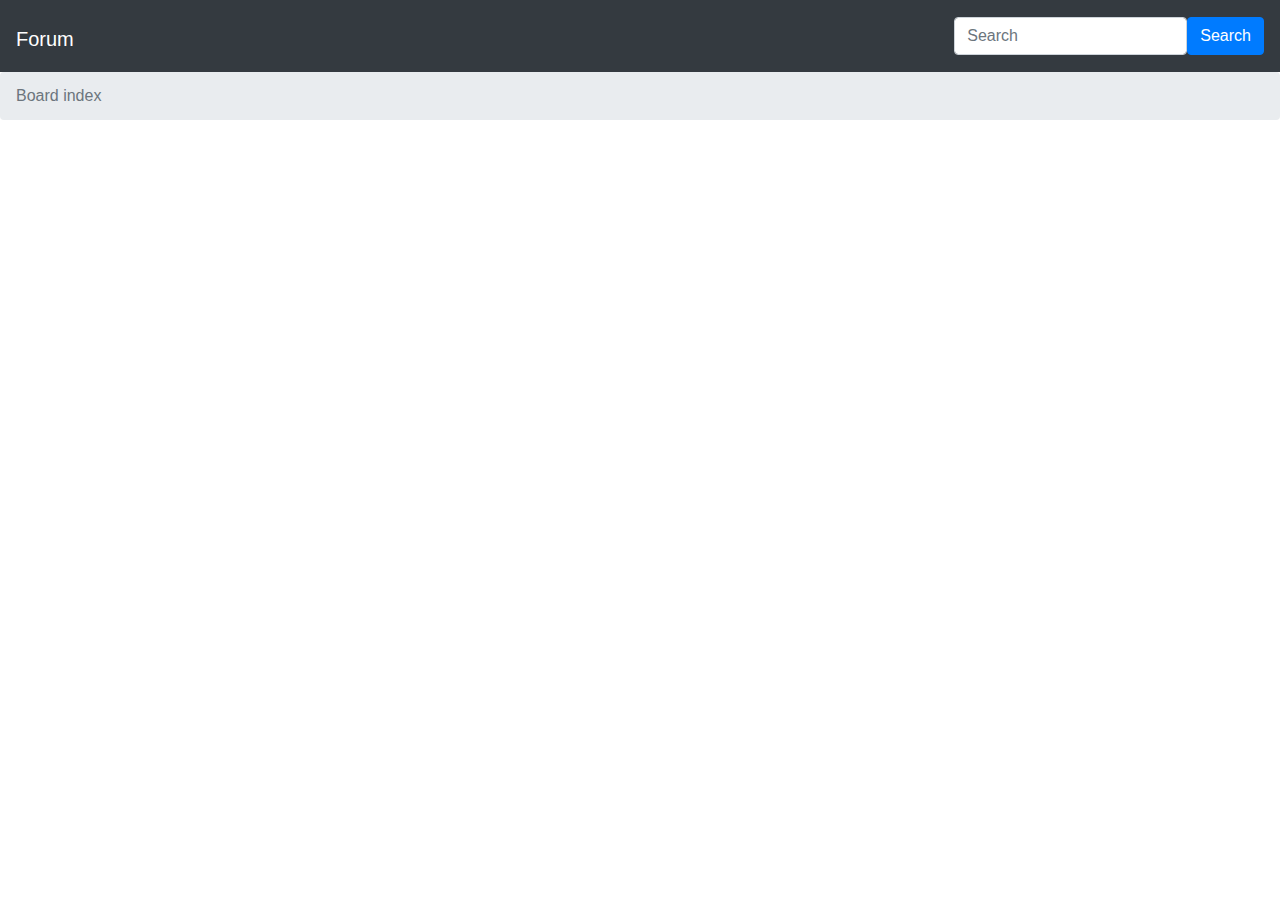
==== index.html @ 2aa0ddaf "Starting the project with the nav" ====
<!DOCTYPE html>
<html lang="en">

<head>
    <meta charset="UTF-8">
    <meta name="viewport" content="width=device-width, initial-scale=1.0">
    <link rel="stylesheet" href="https://stackpath.bootstrapcdn.com/bootstrap/4.3.1/css/bootstrap.min.css" integrity="sha384-ggOyR0iXCbMQv3Xipma34MD+dH/1fQ784/j6cY/iJTQUOhcWr7x9JvoRxT2MZw1T" crossorigin="anonymous">
    <title>Forum</title>
</head>

<body>
    <nav class="navbar navbar-dark bg-dark ">
        <h1><a href="0" class="navbar-brand">Forum</a></h1>
        <form class="form-inline">
            <input class="form-control" type="search" placeholder="Search">
            <button class="btn btn-primary" type="submit">Search</button>
        </form>
    </nav>
    <nav class="breadcrumb">
        <span class="breadcrumb-item active">Board index</span>
    </nav>

    <script src="https://code.jquery.com/jquery-3.3.1.slim.min.js" integrity="sha384-q8i/X+965DzO0rT7abK41JStQIAqVgRVzpbzo5smXKp4YfRvH+8abtTE1Pi6jizo" crossorigin="anonymous"></script>
    <script src="https://cdnjs.cloudflare.com/ajax/libs/popper.js/1.14.7/umd/popper.min.js" integrity="sha384-UO2eT0CpHqdSJQ6hJty5KVphtPhzWj9WO1clHTMGa3JDZwrnQq4sF86dIHNDz0W1" crossorigin="anonymous"></script>
    <script src="https://stackpath.bootstrapcdn.com/bootstrap/4.3.1/js/bootstrap.min.js" integrity="sha384-JjSmVgyd0p3pXB1rRibZUAYoIIy6OrQ6VrjIEaFf/nJGzIxFDsf4x0xIM+B07jRM" crossorigin="anonymous"></script>

</body>

</html>
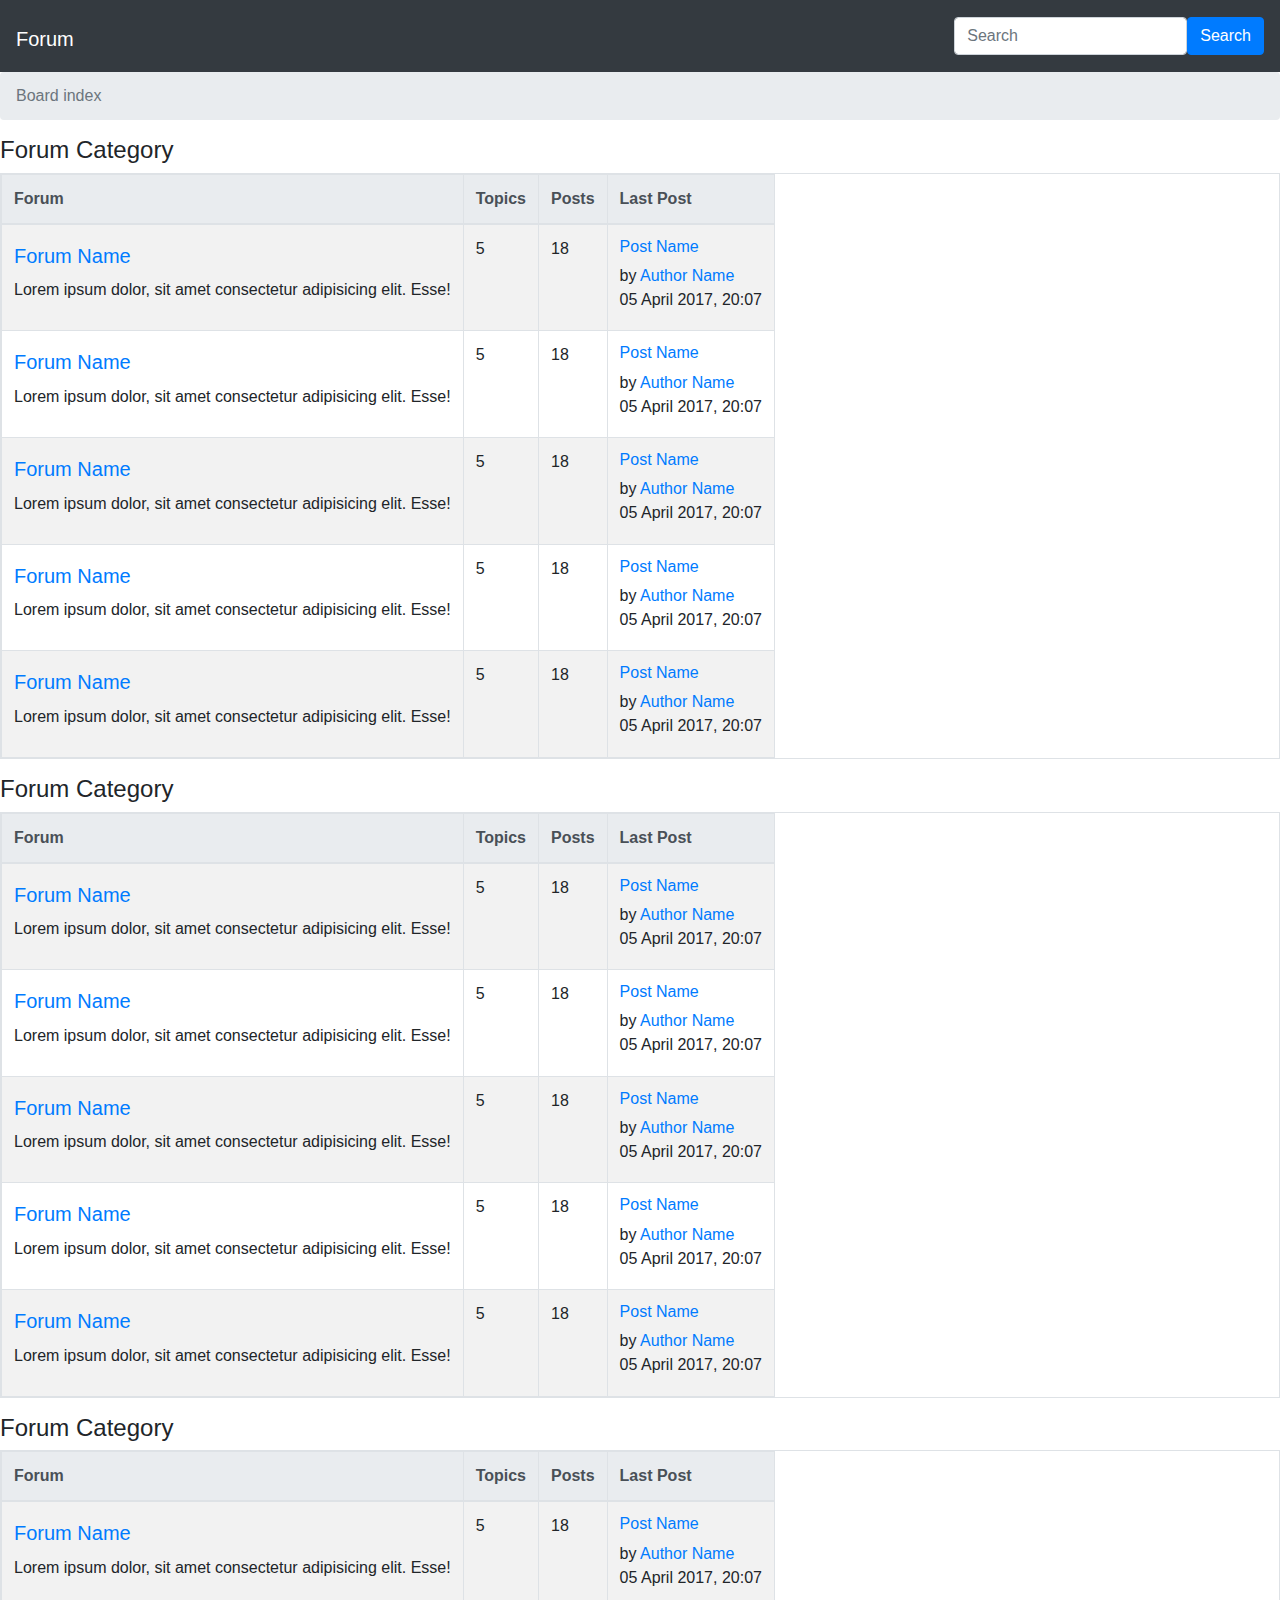
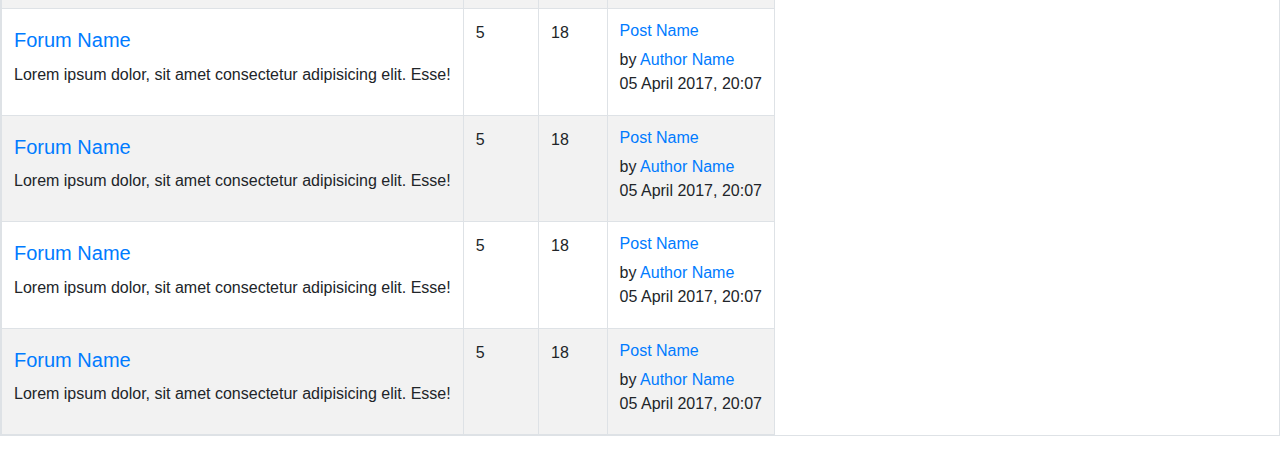
==== commit 739ec09d: "Three new tables were created with bootstrap" ====
--- a/index.html
+++ b/index.html
@@ -19,6 +19,371 @@
     <nav class="breadcrumb">
         <span class="breadcrumb-item active">Board index</span>
     </nav>
+    <h2 class="h4">Forum Category
+
+    </h2>
+    <table class="table table-striped table-bordered table-responsive">
+        <thead class="thead-light">
+            <tr>
+                <th scope="col">Forum</th>
+                <th scope="col">Topics</th>
+                <th scope="col">Posts</th>
+                <th scope="col">Last Post</th>
+            </tr>
+        </thead>
+        <tbody>
+            <tr>
+                <td>
+                    <h3>
+                        <a class="h5" href="#0">Forum Name</a>
+                    </h3>
+                    <p>Lorem ipsum dolor, sit amet consectetur adipisicing elit. Esse!</p>
+                </td>
+                <td>
+                    <div>5</div>
+                </td>
+                <td>
+                    <div>18</div>
+                </td>
+                <td>
+                    <h4 class="h6">
+                        <a href="#0">Post Name</a>
+                    </h4>
+                    <div>by <a href="#0">Author Name</a></div>
+                    <div>05 April 2017, 20:07</div>
+                </td>
+            </tr>
+            <tr>
+                <td>
+                    <h3>
+                        <a class="h5" href="#0">Forum Name</a>
+                    </h3>
+                    <p>Lorem ipsum dolor, sit amet consectetur adipisicing elit. Esse!</p>
+                </td>
+                <td>
+                    <div>5</div>
+                </td>
+                <td>
+                    <div>18</div>
+                </td>
+                <td>
+                    <h4 class="h6">
+                        <a href="#0">Post Name</a>
+                    </h4>
+                    <div>by <a href="#0">Author Name</a></div>
+                    <div>05 April 2017, 20:07</div>
+                </td>
+            </tr>
+            <tr>
+                <td>
+                    <h3>
+                        <a class="h5" href="#0">Forum Name</a>
+                    </h3>
+                    <p>Lorem ipsum dolor, sit amet consectetur adipisicing elit. Esse!</p>
+                </td>
+                <td>
+                    <div>5</div>
+                </td>
+                <td>
+                    <div>18</div>
+                </td>
+                <td>
+                    <h4 class="h6">
+                        <a href="#0">Post Name</a>
+                    </h4>
+                    <div>by <a href="#0">Author Name</a></div>
+                    <div>05 April 2017, 20:07</div>
+                </td>
+            </tr>
+            <tr>
+                <td>
+                    <h3>
+                        <a class="h5" href="#0">Forum Name</a>
+                    </h3>
+                    <p>Lorem ipsum dolor, sit amet consectetur adipisicing elit. Esse!</p>
+                </td>
+                <td>
+                    <div>5</div>
+                </td>
+                <td>
+                    <div>18</div>
+                </td>
+                <td>
+                    <h4 class="h6">
+                        <a href="#0">Post Name</a>
+                    </h4>
+                    <div>by <a href="#0">Author Name</a></div>
+                    <div>05 April 2017, 20:07</div>
+                </td>
+            </tr>
+            <tr>
+                <td>
+                    <h3>
+                        <a class="h5" href="#0">Forum Name</a>
+                    </h3>
+                    <p>Lorem ipsum dolor, sit amet consectetur adipisicing elit. Esse!</p>
+                </td>
+                <td>
+                    <div>5</div>
+                </td>
+                <td>
+                    <div>18</div>
+                </td>
+                <td>
+                    <h4 class="h6">
+                        <a href="#0">Post Name</a>
+                    </h4>
+                    <div>by <a href="#0">Author Name</a></div>
+                    <div>05 April 2017, 20:07</div>
+                </td>
+            </tr>
+
+        </tbody>
+    </table>
+    <h2 class="h4">Forum Category
+
+    </h2>
+    <table class="table table-striped table-bordered table-responsive">
+        <thead class="thead-light">
+            <tr>
+                <th scope="col">Forum</th>
+                <th scope="col">Topics</th>
+                <th scope="col">Posts</th>
+                <th scope="col">Last Post</th>
+            </tr>
+        </thead>
+        <tbody>
+            <tr>
+                <td>
+                    <h3>
+                        <a class="h5" href="#0">Forum Name</a>
+                    </h3>
+                    <p>Lorem ipsum dolor, sit amet consectetur adipisicing elit. Esse!</p>
+                </td>
+                <td>
+                    <div>5</div>
+                </td>
+                <td>
+                    <div>18</div>
+                </td>
+                <td>
+                    <h4 class="h6">
+                        <a href="#0">Post Name</a>
+                    </h4>
+                    <div>by <a href="#0">Author Name</a></div>
+                    <div>05 April 2017, 20:07</div>
+                </td>
+            </tr>
+            <tr>
+                <td>
+                    <h3>
+                        <a class="h5" href="#0">Forum Name</a>
+                    </h3>
+                    <p>Lorem ipsum dolor, sit amet consectetur adipisicing elit. Esse!</p>
+                </td>
+                <td>
+                    <div>5</div>
+                </td>
+                <td>
+                    <div>18</div>
+                </td>
+                <td>
+                    <h4 class="h6">
+                        <a href="#0">Post Name</a>
+                    </h4>
+                    <div>by <a href="#0">Author Name</a></div>
+                    <div>05 April 2017, 20:07</div>
+                </td>
+            </tr>
+            <tr>
+                <td>
+                    <h3>
+                        <a class="h5" href="#0">Forum Name</a>
+                    </h3>
+                    <p>Lorem ipsum dolor, sit amet consectetur adipisicing elit. Esse!</p>
+                </td>
+                <td>
+                    <div>5</div>
+                </td>
+                <td>
+                    <div>18</div>
+                </td>
+                <td>
+                    <h4 class="h6">
+                        <a href="#0">Post Name</a>
+                    </h4>
+                    <div>by <a href="#0">Author Name</a></div>
+                    <div>05 April 2017, 20:07</div>
+                </td>
+            </tr>
+            <tr>
+                <td>
+                    <h3>
+                        <a class="h5" href="#0">Forum Name</a>
+                    </h3>
+                    <p>Lorem ipsum dolor, sit amet consectetur adipisicing elit. Esse!</p>
+                </td>
+                <td>
+                    <div>5</div>
+                </td>
+                <td>
+                    <div>18</div>
+                </td>
+                <td>
+                    <h4 class="h6">
+                        <a href="#0">Post Name</a>
+                    </h4>
+                    <div>by <a href="#0">Author Name</a></div>
+                    <div>05 April 2017, 20:07</div>
+                </td>
+            </tr>
+            <tr>
+                <td>
+                    <h3>
+                        <a class="h5" href="#0">Forum Name</a>
+                    </h3>
+                    <p>Lorem ipsum dolor, sit amet consectetur adipisicing elit. Esse!</p>
+                </td>
+                <td>
+                    <div>5</div>
+                </td>
+                <td>
+                    <div>18</div>
+                </td>
+                <td>
+                    <h4 class="h6">
+                        <a href="#0">Post Name</a>
+                    </h4>
+                    <div>by <a href="#0">Author Name</a></div>
+                    <div>05 April 2017, 20:07</div>
+                </td>
+            </tr>
+
+        </tbody>
+    </table>
+
+    <h2 class="h4">Forum Category
+
+    </h2>
+    <table class="table table-striped table-bordered table-responsive">
+        <thead class="thead-light">
+            <tr>
+                <th scope="col">Forum</th>
+                <th scope="col">Topics</th>
+                <th scope="col">Posts</th>
+                <th scope="col">Last Post</th>
+            </tr>
+        </thead>
+        <tbody>
+            <tr>
+                <td>
+                    <h3>
+                        <a class="h5" href="#0">Forum Name</a>
+                    </h3>
+                    <p>Lorem ipsum dolor, sit amet consectetur adipisicing elit. Esse!</p>
+                </td>
+                <td>
+                    <div>5</div>
+                </td>
+                <td>
+                    <div>18</div>
+                </td>
+                <td>
+                    <h4 class="h6">
+                        <a href="#0">Post Name</a>
+                    </h4>
+                    <div>by <a href="#0">Author Name</a></div>
+                    <div>05 April 2017, 20:07</div>
+                </td>
+            </tr>
+            <tr>
+                <td>
+                    <h3>
+                        <a class="h5" href="#0">Forum Name</a>
+                    </h3>
+                    <p>Lorem ipsum dolor, sit amet consectetur adipisicing elit. Esse!</p>
+                </td>
+                <td>
+                    <div>5</div>
+                </td>
+                <td>
+                    <div>18</div>
+                </td>
+                <td>
+                    <h4 class="h6">
+                        <a href="#0">Post Name</a>
+                    </h4>
+                    <div>by <a href="#0">Author Name</a></div>
+                    <div>05 April 2017, 20:07</div>
+                </td>
+            </tr>
+            <tr>
+                <td>
+                    <h3>
+                        <a class="h5" href="#0">Forum Name</a>
+                    </h3>
+                    <p>Lorem ipsum dolor, sit amet consectetur adipisicing elit. Esse!</p>
+                </td>
+                <td>
+                    <div>5</div>
+                </td>
+                <td>
+                    <div>18</div>
+                </td>
+                <td>
+                    <h4 class="h6">
+                        <a href="#0">Post Name</a>
+                    </h4>
+                    <div>by <a href="#0">Author Name</a></div>
+                    <div>05 April 2017, 20:07</div>
+                </td>
+            </tr>
+            <tr>
+                <td>
+                    <h3>
+                        <a class="h5" href="#0">Forum Name</a>
+                    </h3>
+                    <p>Lorem ipsum dolor, sit amet consectetur adipisicing elit. Esse!</p>
+                </td>
+                <td>
+                    <div>5</div>
+                </td>
+                <td>
+                    <div>18</div>
+                </td>
+                <td>
+                    <h4 class="h6">
+                        <a href="#0">Post Name</a>
+                    </h4>
+                    <div>by <a href="#0">Author Name</a></div>
+                    <div>05 April 2017, 20:07</div>
+                </td>
+            </tr>
+            <tr>
+                <td>
+                    <h3>
+                        <a class="h5" href="#0">Forum Name</a>
+                    </h3>
+                    <p>Lorem ipsum dolor, sit amet consectetur adipisicing elit. Esse!</p>
+                </td>
+                <td>
+                    <div>5</div>
+                </td>
+                <td>
+                    <div>18</div>
+                </td>
+                <td>
+                    <h4 class="h6">
+                        <a href="#0">Post Name</a>
+                    </h4>
+                    <div>by <a href="#0">Author Name</a></div>
+                    <div>05 April 2017, 20:07</div>
+                </td>
+            </tr>
+
+        </tbody>
+    </table>
+
 
     <script src="https://code.jquery.com/jquery-3.3.1.slim.min.js" integrity="sha384-q8i/X+965DzO0rT7abK41JStQIAqVgRVzpbzo5smXKp4YfRvH+8abtTE1Pi6jizo" crossorigin="anonymous"></script>
     <script src="https://cdnjs.cloudflare.com/ajax/libs/popper.js/1.14.7/umd/popper.min.js" integrity="sha384-UO2eT0CpHqdSJQ6hJty5KVphtPhzWj9WO1clHTMGa3JDZwrnQq4sF86dIHNDz0W1" crossorigin="anonymous"></script>
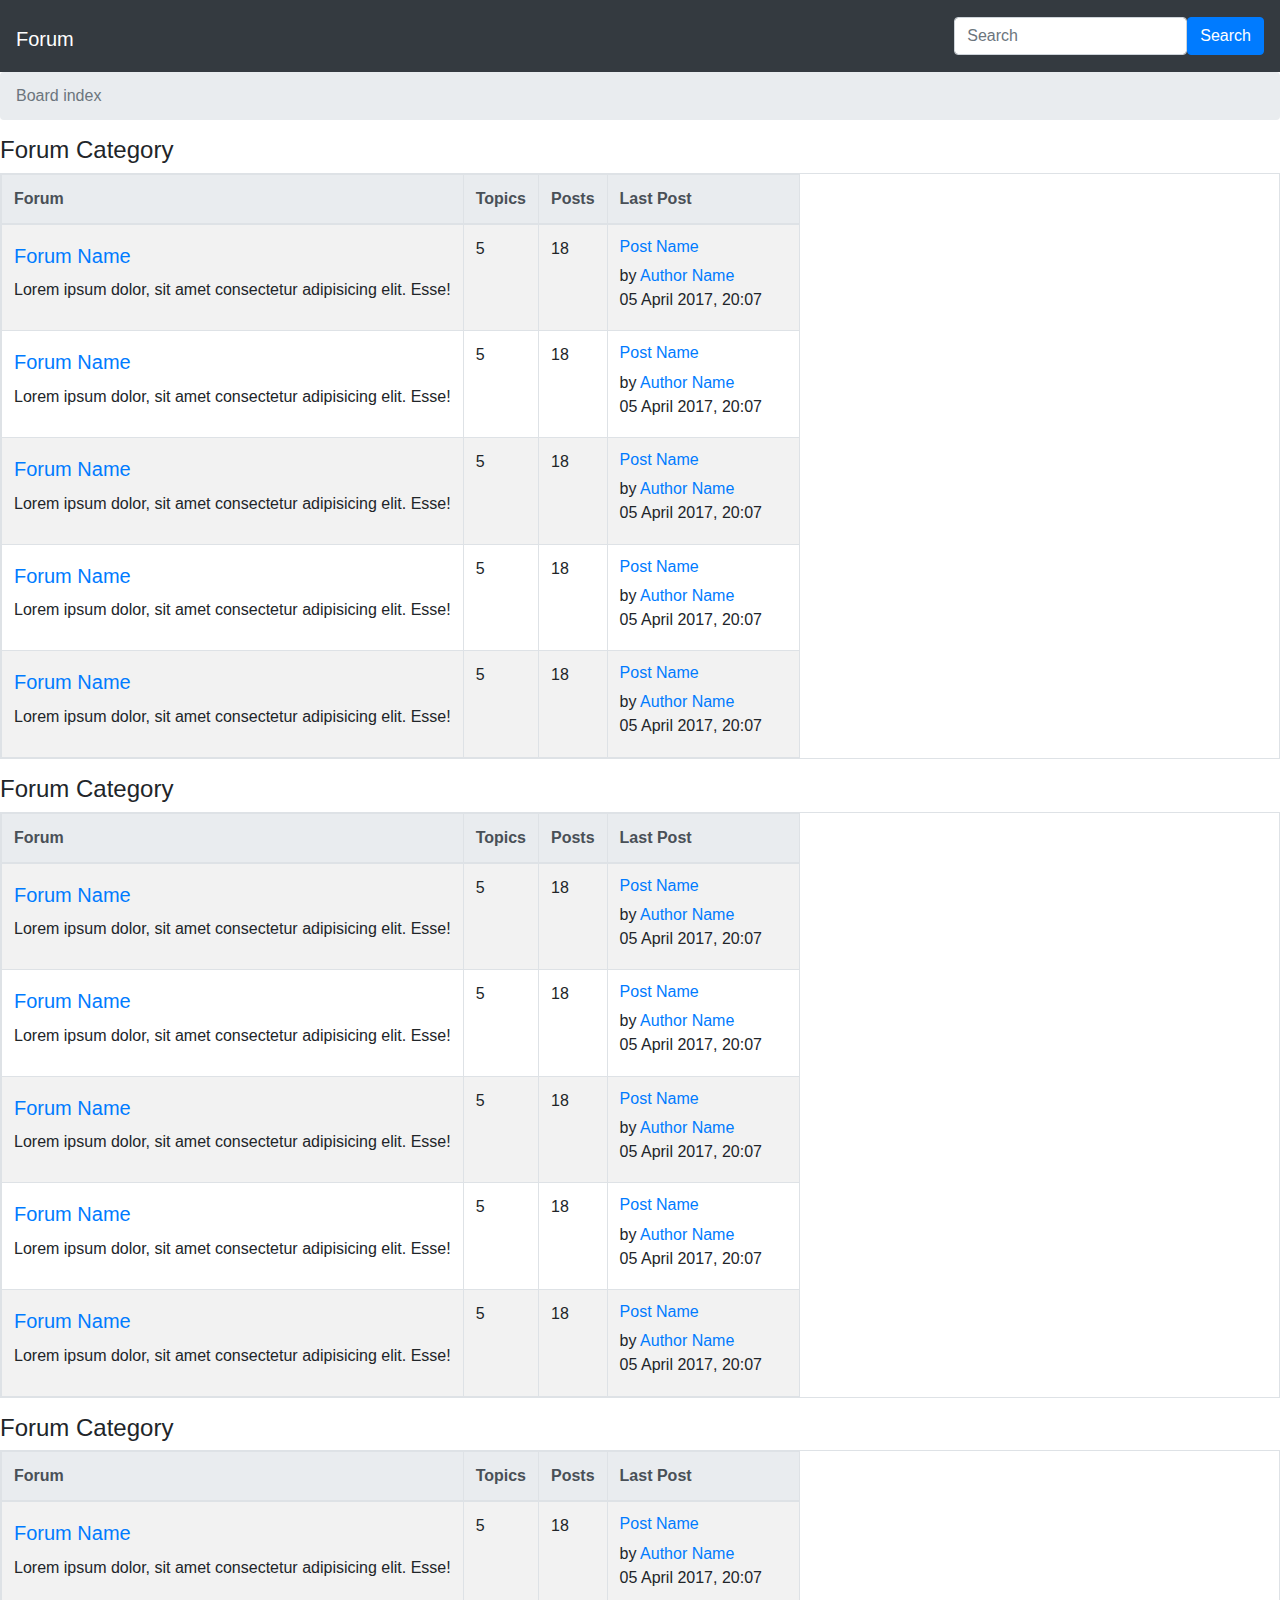
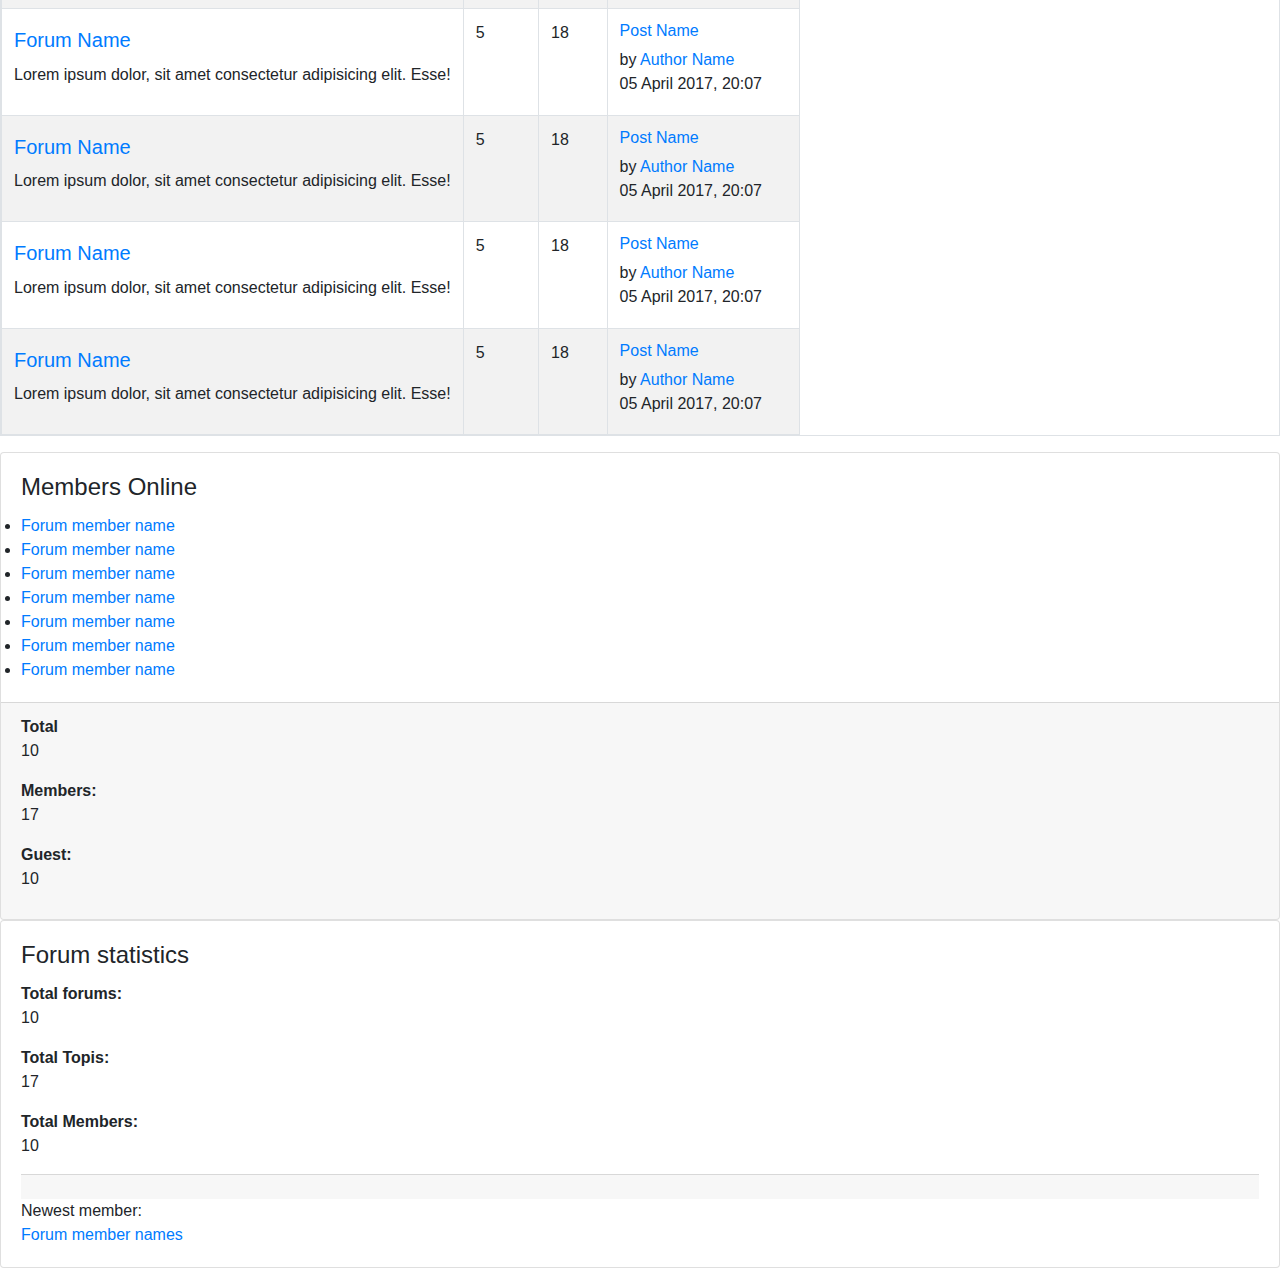
==== commit 0540e390: "A new section in the body for card list in the aside" ====
--- a/index.html
+++ b/index.html
@@ -5,6 +5,7 @@
     <meta charset="UTF-8">
     <meta name="viewport" content="width=device-width, initial-scale=1.0">
     <link rel="stylesheet" href="https://stackpath.bootstrapcdn.com/bootstrap/4.3.1/css/bootstrap.min.css" integrity="sha384-ggOyR0iXCbMQv3Xipma34MD+dH/1fQ784/j6cY/iJTQUOhcWr7x9JvoRxT2MZw1T" crossorigin="anonymous">
+    <link rel="stylesheet" href="style.css">
     <title>Forum</title>
 </head>
 
@@ -25,10 +26,10 @@
     <table class="table table-striped table-bordered table-responsive">
         <thead class="thead-light">
             <tr>
-                <th scope="col">Forum</th>
+                <th scope="col" class="forum-col">Forum</th>
                 <th scope="col">Topics</th>
                 <th scope="col">Posts</th>
-                <th scope="col">Last Post</th>
+                <th scope="col" class="last-post-col">Last Post</th>
             </tr>
         </thead>
         <tbody>
@@ -146,10 +147,10 @@
     <table class="table table-striped table-bordered table-responsive">
         <thead class="thead-light">
             <tr>
-                <th scope="col">Forum</th>
+                <th scope="col" class="forum-col">Forum</th>
                 <th scope="col">Topics</th>
                 <th scope="col">Posts</th>
-                <th scope="col">Last Post</th>
+                <th scope="col" class="last-post-col">Last Post</th>
             </tr>
         </thead>
         <tbody>
@@ -268,10 +269,10 @@
     <table class="table table-striped table-bordered table-responsive">
         <thead class="thead-light">
             <tr>
-                <th scope="col">Forum</th>
+                <th scope="col" class="forum-col">Forum</th>
                 <th scope="col">Topics</th>
                 <th scope="col">Posts</th>
-                <th scope="col">Last Post</th>
+                <th scope="col" class="last-post-col">Last Post</th>
             </tr>
         </thead>
         <tbody>
@@ -383,6 +384,57 @@
 
         </tbody>
     </table>
+    <aside>
+        <div class="card">
+            <div class="card-body">
+                <h2 class=" h4 card-title">Members Online</h2>
+                <ul class="list-group list-group-flush">
+                    <li><a href="#0">Forum member name</a></li>
+                    <li><a href="#0">Forum member name</a></li>
+                    <li><a href="#0">Forum member name</a></li>
+                    <li><a href="#0">Forum member name</a></li>
+                    <li><a href="#0">Forum member name</a></li>
+                    <li><a href="#0">Forum member name</a></li>
+                    <li><a href="#0">Forum member name</a></li>
+                </ul>
+            </div>
+            <div class="card-footer">
+                <dl>
+                    <dt>Total</dt>
+                    <dd>10</dd>
+                </dl>
+                <dl>
+                    <dt>Members:</dt>
+                    <dd>17</dd>
+                </dl>
+                <dl>
+                    <dt>Guest:  </dt>
+                    <dd>10</dd>
+                </dl>
+            </div>
+        </div>
+
+        <div class="card">
+            <div class="card-body">
+                <h2 class=" h4 card-title">Forum statistics</h2>
+                <dl>
+                    <dt>Total forums:</dt>
+                    <dd>10</dd>
+                </dl>
+                <dl>
+                    <dt>Total Topis:</dt>
+                    <dd>17</dd>
+                </dl>
+                <dl>
+                    <dt>Total Members:</dt>
+                    <dd>10</dd>
+                </dl>
+                <div class="card-footer"></div>
+                <div>Newest member:</div>
+                <div><a href="#0">Forum member names</a></div>
+            </div>
+        </div>
+    </aside>
 
 
     <script src="https://code.jquery.com/jquery-3.3.1.slim.min.js" integrity="sha384-q8i/X+965DzO0rT7abK41JStQIAqVgRVzpbzo5smXKp4YfRvH+8abtTE1Pi6jizo" crossorigin="anonymous"></script>
--- a/style.css
+++ b/style.css
@@ -0,0 +1,7 @@
+.forum-col {
+    min-width: 16em;
+}
+
+.last-post-col {
+    min-width: 12em;
+}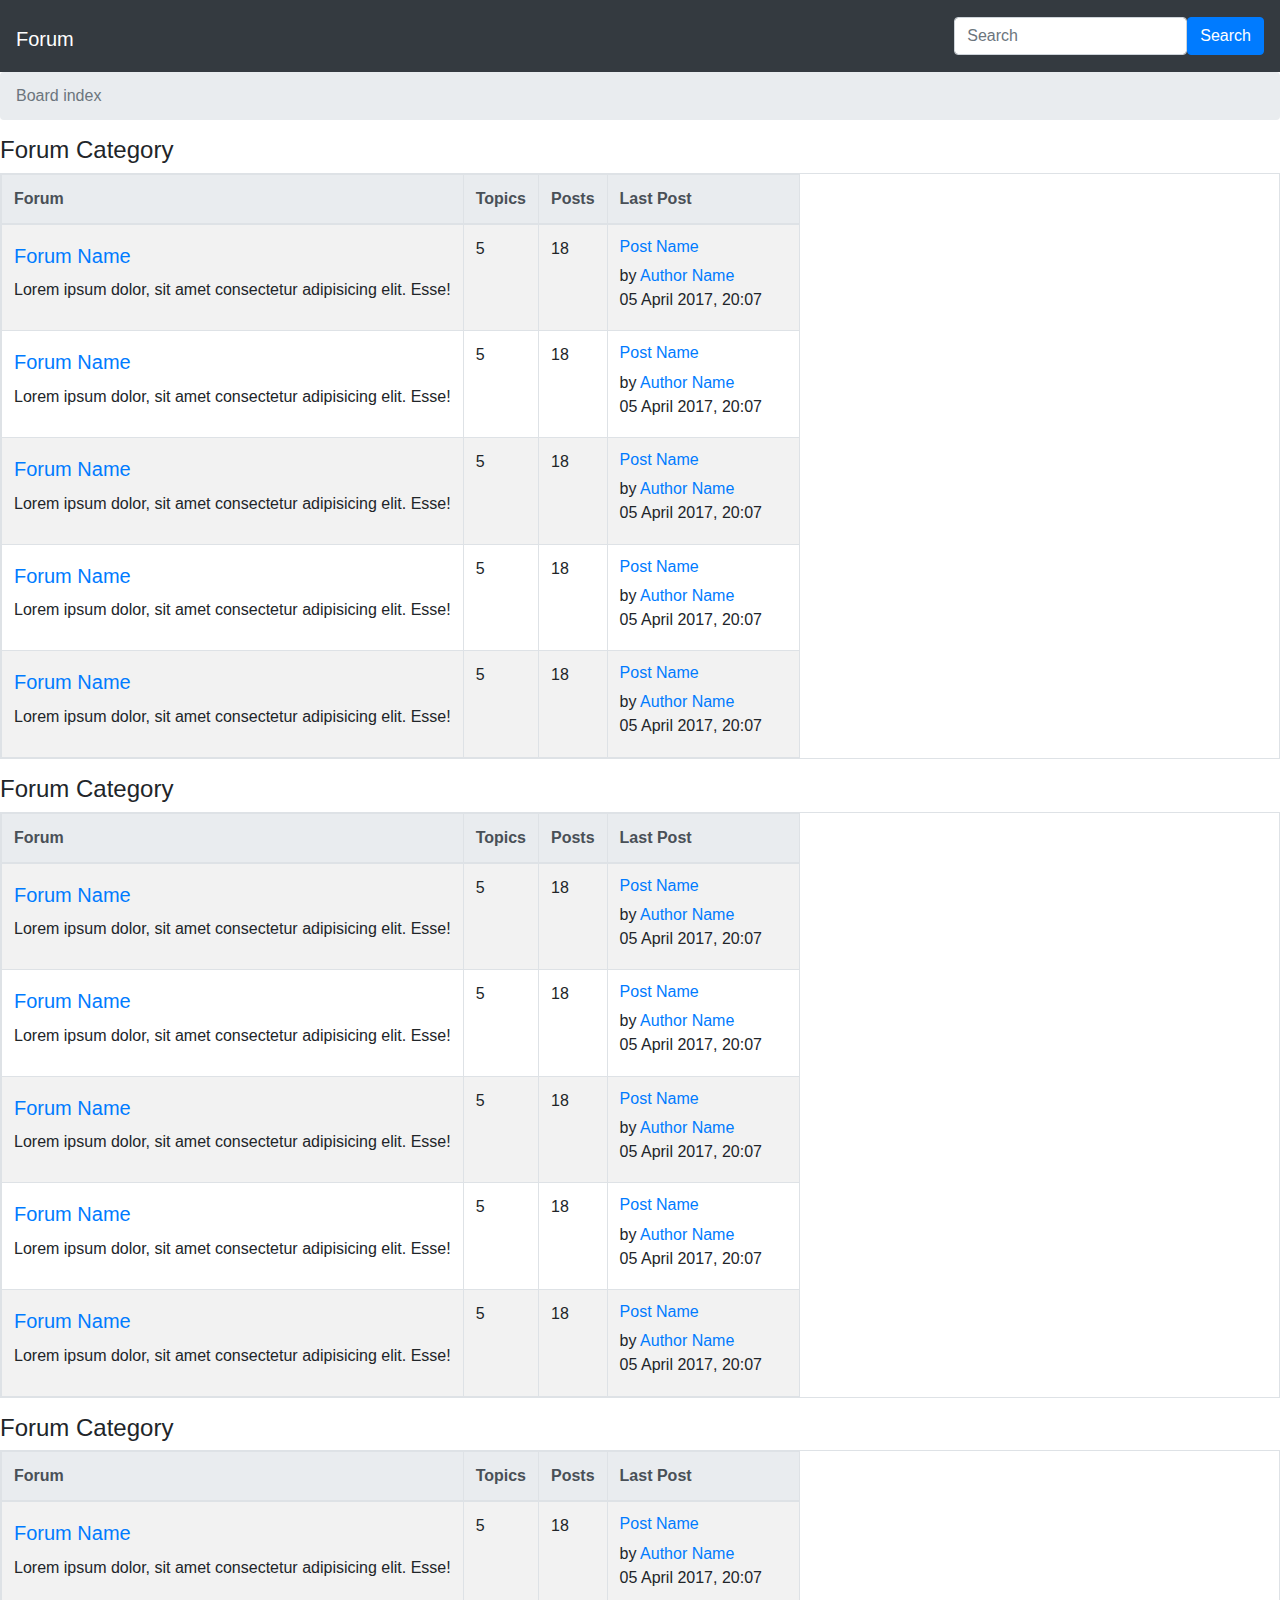
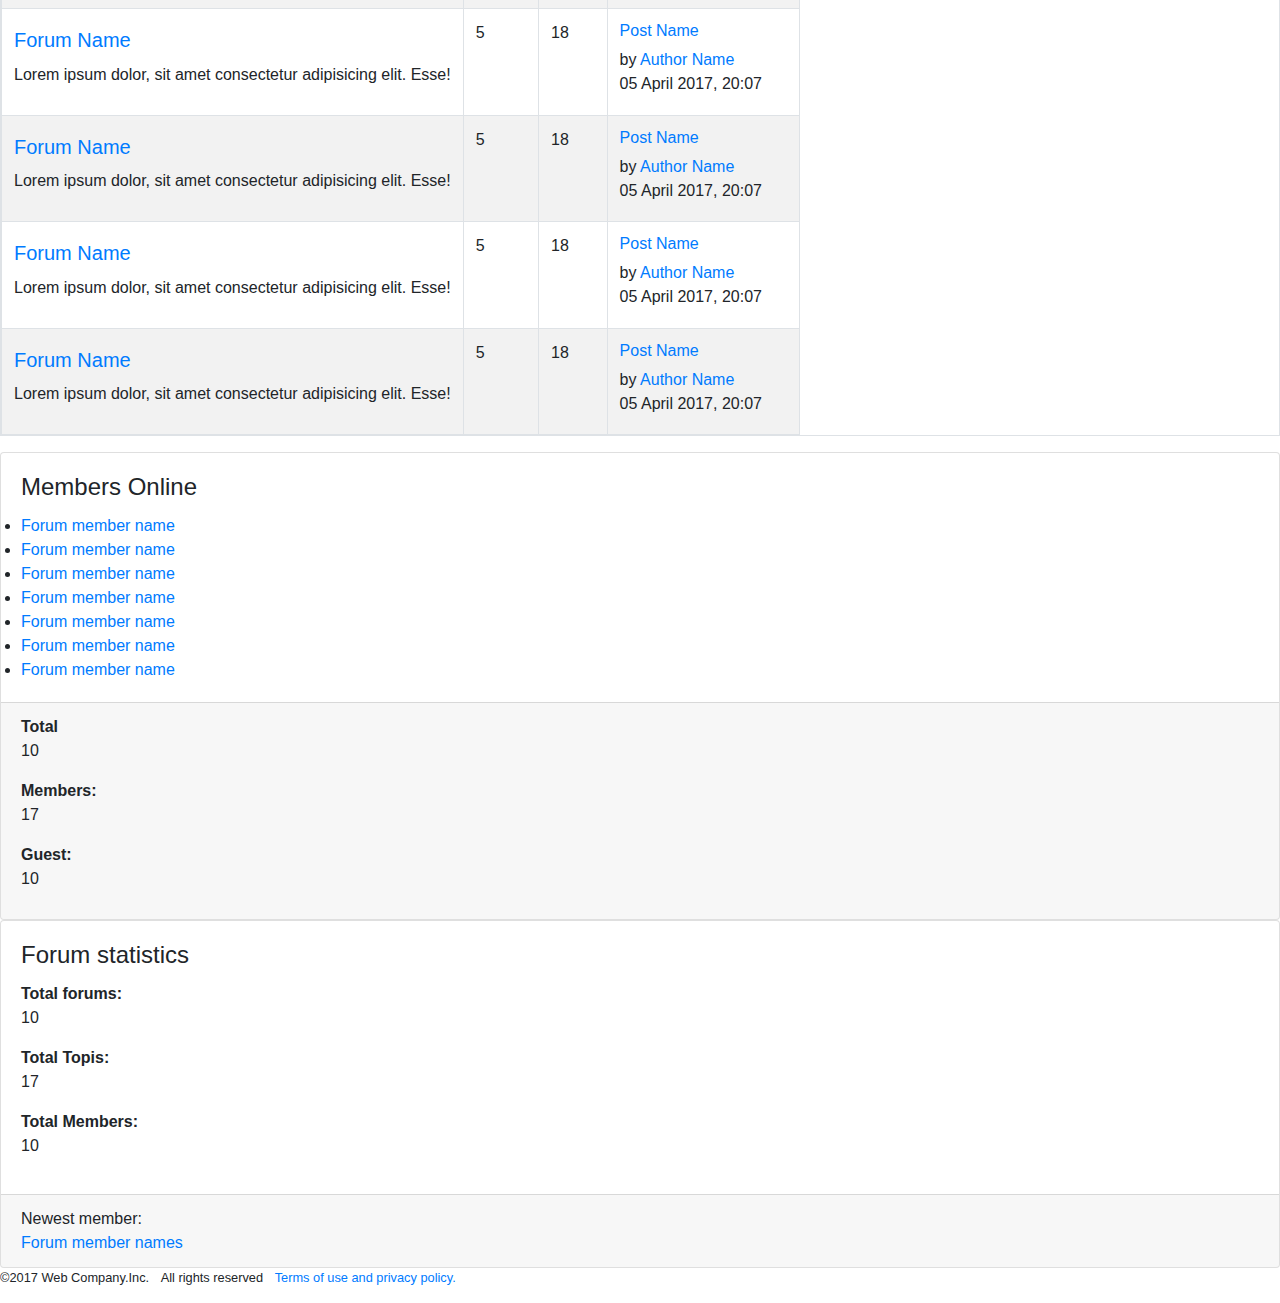
==== commit 9eea1e03: "Some fixes in the footer of the second side" ====
--- a/index.html
+++ b/index.html
@@ -429,12 +429,20 @@
                     <dt>Total Members:</dt>
                     <dd>10</dd>
                 </dl>
-                <div class="card-footer"></div>
+            </div>
+            <div class="card-footer">
                 <div>Newest member:</div>
                 <div><a href="#0">Forum member names</a></div>
             </div>
         </div>
     </aside>
+    <footer class="small">
+        <ul class="list-inline">
+            <li class="list-inline-item">&copy;2017 Web Company.Inc.</li>
+            <li class="list-inline-item">All rights reserved</li>
+            <li class="list-inline-item"><a href="#0">Terms of use and privacy policy.</a></li>
+        </ul>
+    </footer>
 
 
     <script src="https://code.jquery.com/jquery-3.3.1.slim.min.js" integrity="sha384-q8i/X+965DzO0rT7abK41JStQIAqVgRVzpbzo5smXKp4YfRvH+8abtTE1Pi6jizo" crossorigin="anonymous"></script>
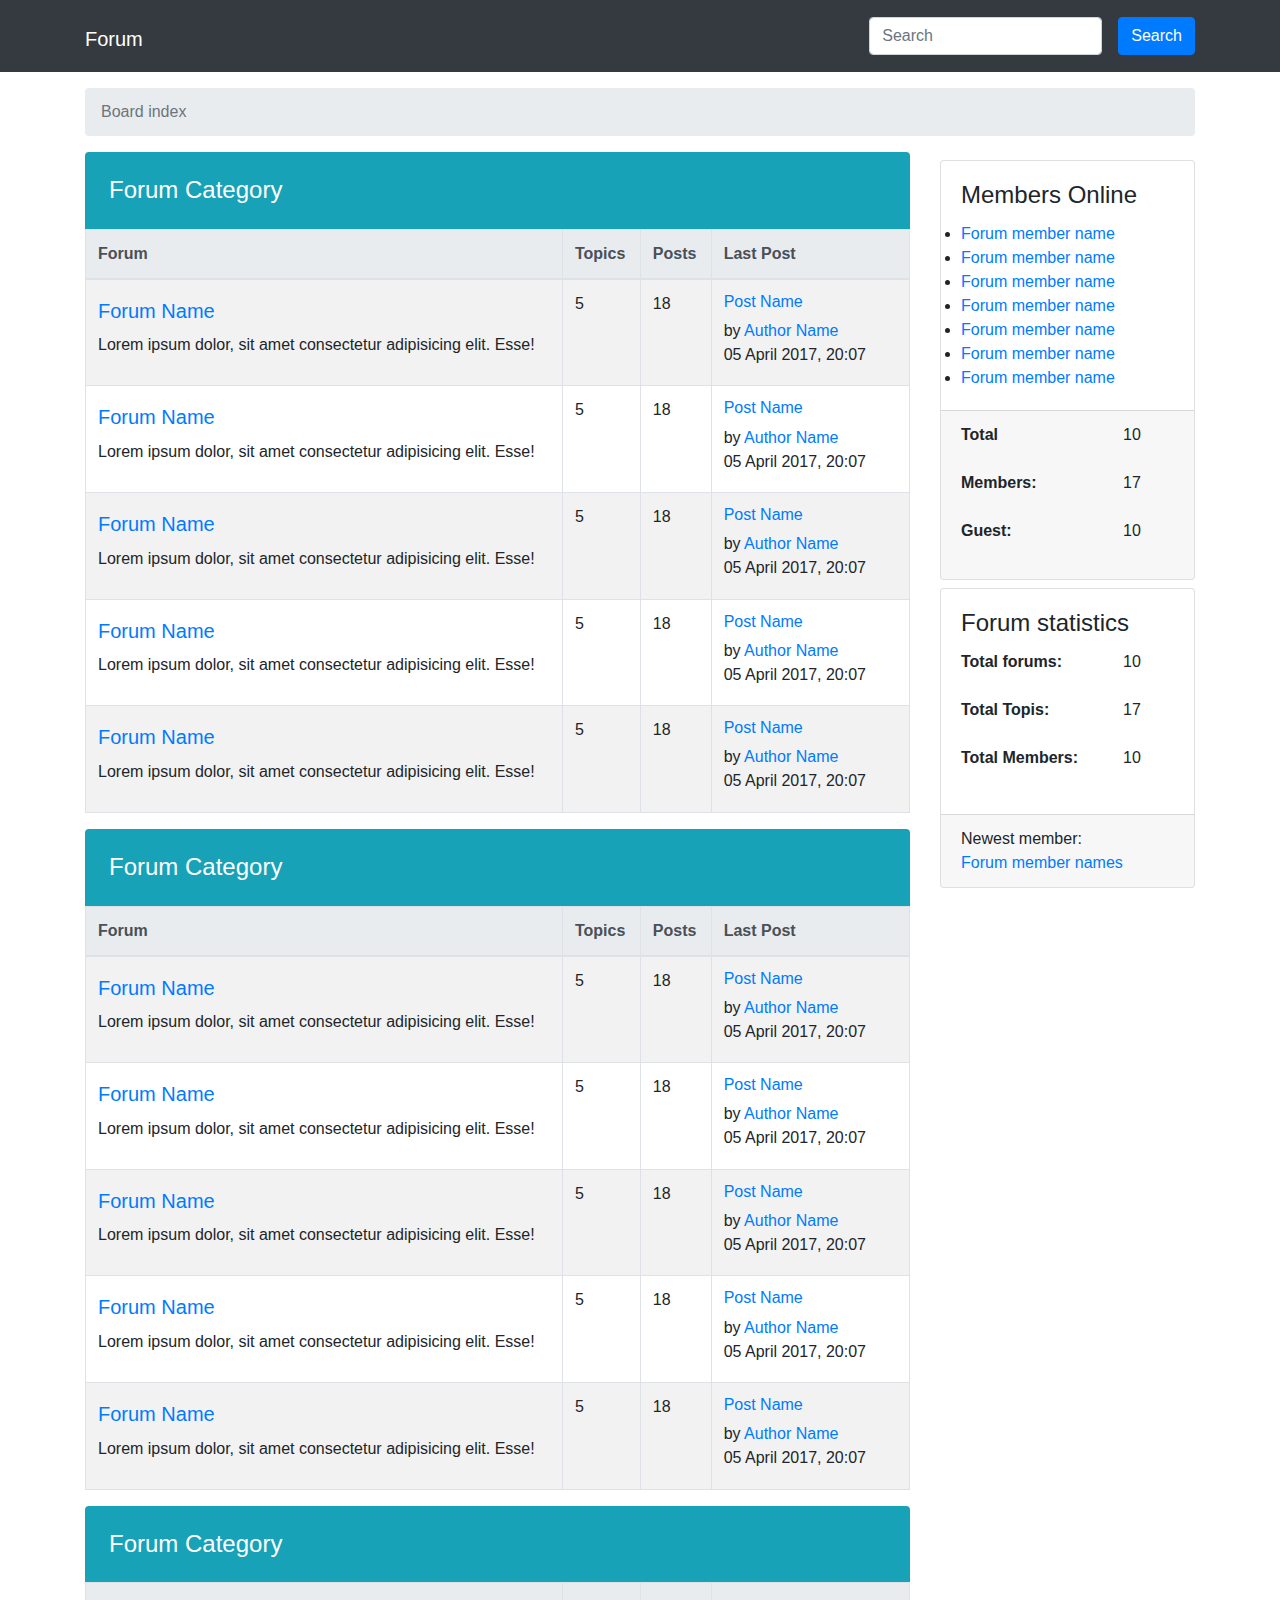
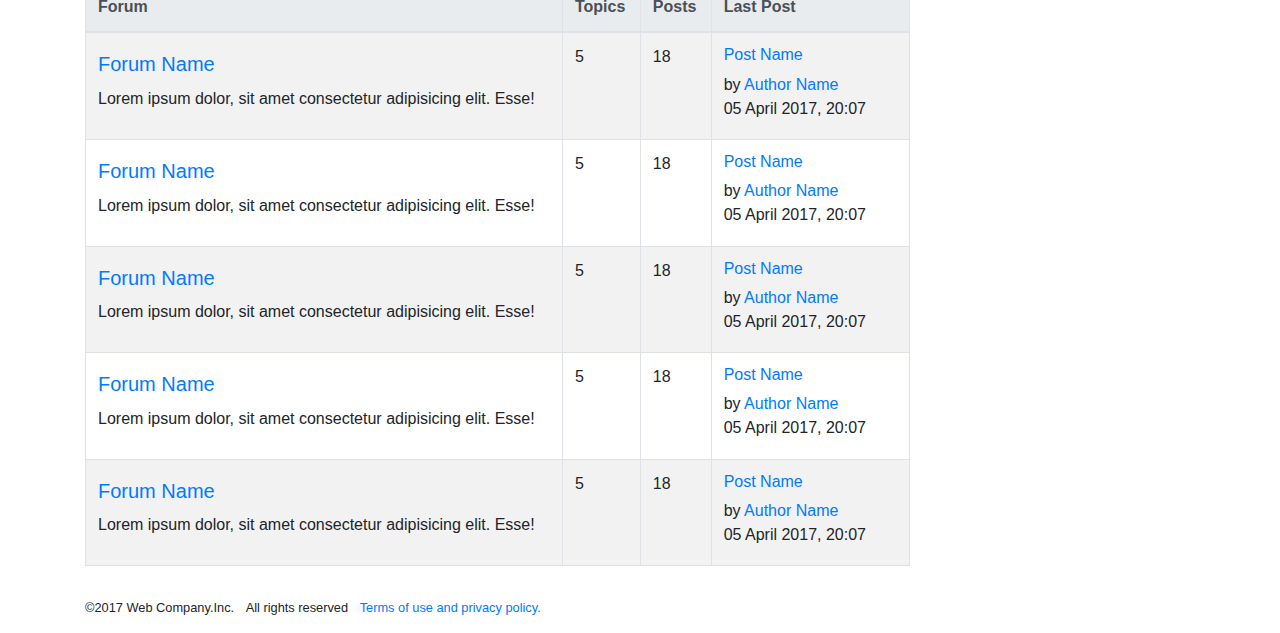
==== commit 74bbc60f: "making the page responsive and some additional adjustments" ====
--- a/index.html
+++ b/index.html
@@ -11,437 +11,449 @@
 
 <body>
     <nav class="navbar navbar-dark bg-dark ">
-        <h1><a href="0" class="navbar-brand">Forum</a></h1>
-        <form class="form-inline">
-            <input class="form-control" type="search" placeholder="Search">
-            <button class="btn btn-primary" type="submit">Search</button>
-        </form>
+        <div class="container">
+            <h1><a href="0" class="navbar-brand">Forum</a></h1>
+            <form class="form-inline">
+                <input class="form-control mr-3" type="search" placeholder="Search">
+                <button class="btn btn-primary" type="submit">Search</button>
+            </form>
+        </div>
     </nav>
-    <nav class="breadcrumb">
-        <span class="breadcrumb-item active">Board index</span>
-    </nav>
-    <h2 class="h4">Forum Category
-
-    </h2>
-    <table class="table table-striped table-bordered table-responsive">
-        <thead class="thead-light">
-            <tr>
-                <th scope="col" class="forum-col">Forum</th>
-                <th scope="col">Topics</th>
-                <th scope="col">Posts</th>
-                <th scope="col" class="last-post-col">Last Post</th>
-            </tr>
-        </thead>
-        <tbody>
-            <tr>
-                <td>
-                    <h3>
-                        <a class="h5" href="#0">Forum Name</a>
-                    </h3>
-                    <p>Lorem ipsum dolor, sit amet consectetur adipisicing elit. Esse!</p>
-                </td>
-                <td>
-                    <div>5</div>
-                </td>
-                <td>
-                    <div>18</div>
-                </td>
-                <td>
-                    <h4 class="h6">
-                        <a href="#0">Post Name</a>
-                    </h4>
-                    <div>by <a href="#0">Author Name</a></div>
-                    <div>05 April 2017, 20:07</div>
-                </td>
-            </tr>
-            <tr>
-                <td>
-                    <h3>
-                        <a class="h5" href="#0">Forum Name</a>
-                    </h3>
-                    <p>Lorem ipsum dolor, sit amet consectetur adipisicing elit. Esse!</p>
-                </td>
-                <td>
-                    <div>5</div>
-                </td>
-                <td>
-                    <div>18</div>
-                </td>
-                <td>
-                    <h4 class="h6">
-                        <a href="#0">Post Name</a>
-                    </h4>
-                    <div>by <a href="#0">Author Name</a></div>
-                    <div>05 April 2017, 20:07</div>
-                </td>
-            </tr>
-            <tr>
-                <td>
-                    <h3>
-                        <a class="h5" href="#0">Forum Name</a>
-                    </h3>
-                    <p>Lorem ipsum dolor, sit amet consectetur adipisicing elit. Esse!</p>
-                </td>
-                <td>
-                    <div>5</div>
-                </td>
-                <td>
-                    <div>18</div>
-                </td>
-                <td>
-                    <h4 class="h6">
-                        <a href="#0">Post Name</a>
-                    </h4>
-                    <div>by <a href="#0">Author Name</a></div>
-                    <div>05 April 2017, 20:07</div>
-                </td>
-            </tr>
-            <tr>
-                <td>
-                    <h3>
-                        <a class="h5" href="#0">Forum Name</a>
-                    </h3>
-                    <p>Lorem ipsum dolor, sit amet consectetur adipisicing elit. Esse!</p>
-                </td>
-                <td>
-                    <div>5</div>
-                </td>
-                <td>
-                    <div>18</div>
-                </td>
-                <td>
-                    <h4 class="h6">
-                        <a href="#0">Post Name</a>
-                    </h4>
-                    <div>by <a href="#0">Author Name</a></div>
-                    <div>05 April 2017, 20:07</div>
-                </td>
-            </tr>
-            <tr>
-                <td>
-                    <h3>
-                        <a class="h5" href="#0">Forum Name</a>
-                    </h3>
-                    <p>Lorem ipsum dolor, sit amet consectetur adipisicing elit. Esse!</p>
-                </td>
-                <td>
-                    <div>5</div>
-                </td>
-                <td>
-                    <div>18</div>
-                </td>
-                <td>
-                    <h4 class="h6">
-                        <a href="#0">Post Name</a>
-                    </h4>
-                    <div>by <a href="#0">Author Name</a></div>
-                    <div>05 April 2017, 20:07</div>
-                </td>
-            </tr>
-
-        </tbody>
-    </table>
-    <h2 class="h4">Forum Category
-
-    </h2>
-    <table class="table table-striped table-bordered table-responsive">
-        <thead class="thead-light">
-            <tr>
-                <th scope="col" class="forum-col">Forum</th>
-                <th scope="col">Topics</th>
-                <th scope="col">Posts</th>
-                <th scope="col" class="last-post-col">Last Post</th>
-            </tr>
-        </thead>
-        <tbody>
-            <tr>
-                <td>
-                    <h3>
-                        <a class="h5" href="#0">Forum Name</a>
-                    </h3>
-                    <p>Lorem ipsum dolor, sit amet consectetur adipisicing elit. Esse!</p>
-                </td>
-                <td>
-                    <div>5</div>
-                </td>
-                <td>
-                    <div>18</div>
-                </td>
-                <td>
-                    <h4 class="h6">
-                        <a href="#0">Post Name</a>
-                    </h4>
-                    <div>by <a href="#0">Author Name</a></div>
-                    <div>05 April 2017, 20:07</div>
-                </td>
-            </tr>
-            <tr>
-                <td>
-                    <h3>
-                        <a class="h5" href="#0">Forum Name</a>
-                    </h3>
-                    <p>Lorem ipsum dolor, sit amet consectetur adipisicing elit. Esse!</p>
-                </td>
-                <td>
-                    <div>5</div>
-                </td>
-                <td>
-                    <div>18</div>
-                </td>
-                <td>
-                    <h4 class="h6">
-                        <a href="#0">Post Name</a>
-                    </h4>
-                    <div>by <a href="#0">Author Name</a></div>
-                    <div>05 April 2017, 20:07</div>
-                </td>
-            </tr>
-            <tr>
-                <td>
-                    <h3>
-                        <a class="h5" href="#0">Forum Name</a>
-                    </h3>
-                    <p>Lorem ipsum dolor, sit amet consectetur adipisicing elit. Esse!</p>
-                </td>
-                <td>
-                    <div>5</div>
-                </td>
-                <td>
-                    <div>18</div>
-                </td>
-                <td>
-                    <h4 class="h6">
-                        <a href="#0">Post Name</a>
-                    </h4>
-                    <div>by <a href="#0">Author Name</a></div>
-                    <div>05 April 2017, 20:07</div>
-                </td>
-            </tr>
-            <tr>
-                <td>
-                    <h3>
-                        <a class="h5" href="#0">Forum Name</a>
-                    </h3>
-                    <p>Lorem ipsum dolor, sit amet consectetur adipisicing elit. Esse!</p>
-                </td>
-                <td>
-                    <div>5</div>
-                </td>
-                <td>
-                    <div>18</div>
-                </td>
-                <td>
-                    <h4 class="h6">
-                        <a href="#0">Post Name</a>
-                    </h4>
-                    <div>by <a href="#0">Author Name</a></div>
-                    <div>05 April 2017, 20:07</div>
-                </td>
-            </tr>
-            <tr>
-                <td>
-                    <h3>
-                        <a class="h5" href="#0">Forum Name</a>
-                    </h3>
-                    <p>Lorem ipsum dolor, sit amet consectetur adipisicing elit. Esse!</p>
-                </td>
-                <td>
-                    <div>5</div>
-                </td>
-                <td>
-                    <div>18</div>
-                </td>
-                <td>
-                    <h4 class="h6">
-                        <a href="#0">Post Name</a>
-                    </h4>
-                    <div>by <a href="#0">Author Name</a></div>
-                    <div>05 April 2017, 20:07</div>
-                </td>
-            </tr>
-
-        </tbody>
-    </table>
-
-    <h2 class="h4">Forum Category
-
-    </h2>
-    <table class="table table-striped table-bordered table-responsive">
-        <thead class="thead-light">
-            <tr>
-                <th scope="col" class="forum-col">Forum</th>
-                <th scope="col">Topics</th>
-                <th scope="col">Posts</th>
-                <th scope="col" class="last-post-col">Last Post</th>
-            </tr>
-        </thead>
-        <tbody>
-            <tr>
-                <td>
-                    <h3>
-                        <a class="h5" href="#0">Forum Name</a>
-                    </h3>
-                    <p>Lorem ipsum dolor, sit amet consectetur adipisicing elit. Esse!</p>
-                </td>
-                <td>
-                    <div>5</div>
-                </td>
-                <td>
-                    <div>18</div>
-                </td>
-                <td>
-                    <h4 class="h6">
-                        <a href="#0">Post Name</a>
-                    </h4>
-                    <div>by <a href="#0">Author Name</a></div>
-                    <div>05 April 2017, 20:07</div>
-                </td>
-            </tr>
-            <tr>
-                <td>
-                    <h3>
-                        <a class="h5" href="#0">Forum Name</a>
-                    </h3>
-                    <p>Lorem ipsum dolor, sit amet consectetur adipisicing elit. Esse!</p>
-                </td>
-                <td>
-                    <div>5</div>
-                </td>
-                <td>
-                    <div>18</div>
-                </td>
-                <td>
-                    <h4 class="h6">
-                        <a href="#0">Post Name</a>
-                    </h4>
-                    <div>by <a href="#0">Author Name</a></div>
-                    <div>05 April 2017, 20:07</div>
-                </td>
-            </tr>
-            <tr>
-                <td>
-                    <h3>
-                        <a class="h5" href="#0">Forum Name</a>
-                    </h3>
-                    <p>Lorem ipsum dolor, sit amet consectetur adipisicing elit. Esse!</p>
-                </td>
-                <td>
-                    <div>5</div>
-                </td>
-                <td>
-                    <div>18</div>
-                </td>
-                <td>
-                    <h4 class="h6">
-                        <a href="#0">Post Name</a>
-                    </h4>
-                    <div>by <a href="#0">Author Name</a></div>
-                    <div>05 April 2017, 20:07</div>
-                </td>
-            </tr>
-            <tr>
-                <td>
-                    <h3>
-                        <a class="h5" href="#0">Forum Name</a>
-                    </h3>
-                    <p>Lorem ipsum dolor, sit amet consectetur adipisicing elit. Esse!</p>
-                </td>
-                <td>
-                    <div>5</div>
-                </td>
-                <td>
-                    <div>18</div>
-                </td>
-                <td>
-                    <h4 class="h6">
-                        <a href="#0">Post Name</a>
-                    </h4>
-                    <div>by <a href="#0">Author Name</a></div>
-                    <div>05 April 2017, 20:07</div>
-                </td>
-            </tr>
-            <tr>
-                <td>
-                    <h3>
-                        <a class="h5" href="#0">Forum Name</a>
-                    </h3>
-                    <p>Lorem ipsum dolor, sit amet consectetur adipisicing elit. Esse!</p>
-                </td>
-                <td>
-                    <div>5</div>
-                </td>
-                <td>
-                    <div>18</div>
-                </td>
-                <td>
-                    <h4 class="h6">
-                        <a href="#0">Post Name</a>
-                    </h4>
-                    <div>by <a href="#0">Author Name</a></div>
-                    <div>05 April 2017, 20:07</div>
-                </td>
-            </tr>
-
-        </tbody>
-    </table>
-    <aside>
-        <div class="card">
-            <div class="card-body">
-                <h2 class=" h4 card-title">Members Online</h2>
-                <ul class="list-group list-group-flush">
-                    <li><a href="#0">Forum member name</a></li>
-                    <li><a href="#0">Forum member name</a></li>
-                    <li><a href="#0">Forum member name</a></li>
-                    <li><a href="#0">Forum member name</a></li>
-                    <li><a href="#0">Forum member name</a></li>
-                    <li><a href="#0">Forum member name</a></li>
-                    <li><a href="#0">Forum member name</a></li>
-                </ul>
+    <div class="container my-3">
+        <nav class="breadcrumb">
+            <span class="breadcrumb-item active">Board index</span>
+        </nav>
+        <div class="row">
+            <div class="col-12 col-xl-9">
+                <h2 class="h4 text-white bg-info mb-0 p-4 rounded-top">Forum Category</h2>
+                <table class="table table-striped table-bordered">
+                    <thead class="thead-light">
+                        <tr>
+                            <th scope="col" class="forum-col">Forum</th>
+                            <th scope="col">Topics</th>
+                            <th scope="col">Posts</th>
+                            <th scope="col" class="last-post-col">Last Post</th>
+                        </tr>
+                    </thead>
+                    <tbody>
+                        <tr>
+                            <td>
+                                <h3>
+                                    <a class="h5" href="#0">Forum Name</a>
+                                </h3>
+                                <p>Lorem ipsum dolor, sit amet consectetur adipisicing elit. Esse!</p>
+                            </td>
+                            <td>
+                                <div>5</div>
+                            </td>
+                            <td>
+                                <div>18</div>
+                            </td>
+                            <td>
+                                <h4 class="h6">
+                                    <a href="#0">Post Name</a>
+                                </h4>
+                                <div>by <a href="#0">Author Name</a></div>
+                                <div>05 April 2017, 20:07</div>
+                            </td>
+                        </tr>
+                        <tr>
+                            <td>
+                                <h3>
+                                    <a class="h5" href="#0">Forum Name</a>
+                                </h3>
+                                <p>Lorem ipsum dolor, sit amet consectetur adipisicing elit. Esse!</p>
+                            </td>
+                            <td>
+                                <div>5</div>
+                            </td>
+                            <td>
+                                <div>18</div>
+                            </td>
+                            <td>
+                                <h4 class="h6">
+                                    <a href="#0">Post Name</a>
+                                </h4>
+                                <div>by <a href="#0">Author Name</a></div>
+                                <div>05 April 2017, 20:07</div>
+                            </td>
+                        </tr>
+                        <tr>
+                            <td>
+                                <h3>
+                                    <a class="h5" href="#0">Forum Name</a>
+                                </h3>
+                                <p>Lorem ipsum dolor, sit amet consectetur adipisicing elit. Esse!</p>
+                            </td>
+                            <td>
+                                <div>5</div>
+                            </td>
+                            <td>
+                                <div>18</div>
+                            </td>
+                            <td>
+                                <h4 class="h6">
+                                    <a href="#0">Post Name</a>
+                                </h4>
+                                <div>by <a href="#0">Author Name</a></div>
+                                <div>05 April 2017, 20:07</div>
+                            </td>
+                        </tr>
+                        <tr>
+                            <td>
+                                <h3>
+                                    <a class="h5" href="#0">Forum Name</a>
+                                </h3>
+                                <p>Lorem ipsum dolor, sit amet consectetur adipisicing elit. Esse!</p>
+                            </td>
+                            <td>
+                                <div>5</div>
+                            </td>
+                            <td>
+                                <div>18</div>
+                            </td>
+                            <td>
+                                <h4 class="h6">
+                                    <a href="#0">Post Name</a>
+                                </h4>
+                                <div>by <a href="#0">Author Name</a></div>
+                                <div>05 April 2017, 20:07</div>
+                            </td>
+                        </tr>
+                        <tr>
+                            <td>
+                                <h3>
+                                    <a class="h5" href="#0">Forum Name</a>
+                                </h3>
+                                <p>Lorem ipsum dolor, sit amet consectetur adipisicing elit. Esse!</p>
+                            </td>
+                            <td>
+                                <div>5</div>
+                            </td>
+                            <td>
+                                <div>18</div>
+                            </td>
+                            <td>
+                                <h4 class="h6">
+                                    <a href="#0">Post Name</a>
+                                </h4>
+                                <div>by <a href="#0">Author Name</a></div>
+                                <div>05 April 2017, 20:07</div>
+                            </td>
+                        </tr>
+
+                    </tbody>
+                </table>
+                <h2 class="h4 text-white bg-info mb-0 p-4 rounded-top">Forum Category</h2>
+                <table class="table table-striped table-bordered ">
+                    <thead class="thead-light">
+                        <tr>
+                            <th scope="col" class="forum-col">Forum</th>
+                            <th scope="col">Topics</th>
+                            <th scope="col">Posts</th>
+                            <th scope="col" class="last-post-col">Last Post</th>
+                        </tr>
+                    </thead>
+                    <tbody>
+                        <tr>
+                            <td>
+                                <h3>
+                                    <a class="h5" href="#0">Forum Name</a>
+                                </h3>
+                                <p>Lorem ipsum dolor, sit amet consectetur adipisicing elit. Esse!</p>
+                            </td>
+                            <td>
+                                <div>5</div>
+                            </td>
+                            <td>
+                                <div>18</div>
+                            </td>
+                            <td>
+                                <h4 class="h6">
+                                    <a href="#0">Post Name</a>
+                                </h4>
+                                <div>by <a href="#0">Author Name</a></div>
+                                <div>05 April 2017, 20:07</div>
+                            </td>
+                        </tr>
+                        <tr>
+                            <td>
+                                <h3>
+                                    <a class="h5" href="#0">Forum Name</a>
+                                </h3>
+                                <p>Lorem ipsum dolor, sit amet consectetur adipisicing elit. Esse!</p>
+                            </td>
+                            <td>
+                                <div>5</div>
+                            </td>
+                            <td>
+                                <div>18</div>
+                            </td>
+                            <td>
+                                <h4 class="h6">
+                                    <a href="#0">Post Name</a>
+                                </h4>
+                                <div>by <a href="#0">Author Name</a></div>
+                                <div>05 April 2017, 20:07</div>
+                            </td>
+                        </tr>
+                        <tr>
+                            <td>
+                                <h3>
+                                    <a class="h5" href="#0">Forum Name</a>
+                                </h3>
+                                <p>Lorem ipsum dolor, sit amet consectetur adipisicing elit. Esse!</p>
+                            </td>
+                            <td>
+                                <div>5</div>
+                            </td>
+                            <td>
+                                <div>18</div>
+                            </td>
+                            <td>
+                                <h4 class="h6">
+                                    <a href="#0">Post Name</a>
+                                </h4>
+                                <div>by <a href="#0">Author Name</a></div>
+                                <div>05 April 2017, 20:07</div>
+                            </td>
+                        </tr>
+                        <tr>
+                            <td>
+                                <h3>
+                                    <a class="h5" href="#0">Forum Name</a>
+                                </h3>
+                                <p>Lorem ipsum dolor, sit amet consectetur adipisicing elit. Esse!</p>
+                            </td>
+                            <td>
+                                <div>5</div>
+                            </td>
+                            <td>
+                                <div>18</div>
+                            </td>
+                            <td>
+                                <h4 class="h6">
+                                    <a href="#0">Post Name</a>
+                                </h4>
+                                <div>by <a href="#0">Author Name</a></div>
+                                <div>05 April 2017, 20:07</div>
+                            </td>
+                        </tr>
+                        <tr>
+                            <td>
+                                <h3>
+                                    <a class="h5" href="#0">Forum Name</a>
+                                </h3>
+                                <p>Lorem ipsum dolor, sit amet consectetur adipisicing elit. Esse!</p>
+                            </td>
+                            <td>
+                                <div>5</div>
+                            </td>
+                            <td>
+                                <div>18</div>
+                            </td>
+                            <td>
+                                <h4 class="h6">
+                                    <a href="#0">Post Name</a>
+                                </h4>
+                                <div>by <a href="#0">Author Name</a></div>
+                                <div>05 April 2017, 20:07</div>
+                            </td>
+                        </tr>
+
+                    </tbody>
+                </table>
+
+                <h2 class="h4 text-white bg-info mb-0 p-4 rounded-top">Forum Category</h2>
+                <table class="table table-striped table-bordered ">
+                    <thead class="thead-light">
+                        <tr>
+                            <th scope="col" class="forum-col">Forum</th>
+                            <th scope="col">Topics</th>
+                            <th scope="col">Posts</th>
+                            <th scope="col" class="last-post-col">Last Post</th>
+                        </tr>
+                    </thead>
+                    <tbody>
+                        <tr>
+                            <td>
+                                <h3>
+                                    <a class="h5" href="#0">Forum Name</a>
+                                </h3>
+                                <p>Lorem ipsum dolor, sit amet consectetur adipisicing elit. Esse!</p>
+                            </td>
+                            <td>
+                                <div>5</div>
+                            </td>
+                            <td>
+                                <div>18</div>
+                            </td>
+                            <td>
+                                <h4 class="h6">
+                                    <a href="#0">Post Name</a>
+                                </h4>
+                                <div>by <a href="#0">Author Name</a></div>
+                                <div>05 April 2017, 20:07</div>
+                            </td>
+                        </tr>
+                        <tr>
+                            <td>
+                                <h3>
+                                    <a class="h5" href="#0">Forum Name</a>
+                                </h3>
+                                <p>Lorem ipsum dolor, sit amet consectetur adipisicing elit. Esse!</p>
+                            </td>
+                            <td>
+                                <div>5</div>
+                            </td>
+                            <td>
+                                <div>18</div>
+                            </td>
+                            <td>
+                                <h4 class="h6">
+                                    <a href="#0">Post Name</a>
+                                </h4>
+                                <div>by <a href="#0">Author Name</a></div>
+                                <div>05 April 2017, 20:07</div>
+                            </td>
+                        </tr>
+                        <tr>
+                            <td>
+                                <h3>
+                                    <a class="h5" href="#0">Forum Name</a>
+                                </h3>
+                                <p>Lorem ipsum dolor, sit amet consectetur adipisicing elit. Esse!</p>
+                            </td>
+                            <td>
+                                <div>5</div>
+                            </td>
+                            <td>
+                                <div>18</div>
+                            </td>
+                            <td>
+                                <h4 class="h6">
+                                    <a href="#0">Post Name</a>
+                                </h4>
+                                <div>by <a href="#0">Author Name</a></div>
+                                <div>05 April 2017, 20:07</div>
+                            </td>
+                        </tr>
+                        <tr>
+                            <td>
+                                <h3>
+                                    <a class="h5" href="#0">Forum Name</a>
+                                </h3>
+                                <p>Lorem ipsum dolor, sit amet consectetur adipisicing elit. Esse!</p>
+                            </td>
+                            <td>
+                                <div>5</div>
+                            </td>
+                            <td>
+                                <div>18</div>
+                            </td>
+                            <td>
+                                <h4 class="h6">
+                                    <a href="#0">Post Name</a>
+                                </h4>
+                                <div>by <a href="#0">Author Name</a></div>
+                                <div>05 April 2017, 20:07</div>
+                            </td>
+                        </tr>
+                        <tr>
+                            <td>
+                                <h3>
+                                    <a class="h5" href="#0">Forum Name</a>
+                                </h3>
+                                <p>Lorem ipsum dolor, sit amet consectetur adipisicing elit. Esse!</p>
+                            </td>
+                            <td>
+                                <div>5</div>
+                            </td>
+                            <td>
+                                <div>18</div>
+                            </td>
+                            <td>
+                                <h4 class="h6">
+                                    <a href="#0">Post Name</a>
+                                </h4>
+                                <div>by <a href="#0">Author Name</a></div>
+                                <div>05 April 2017, 20:07</div>
+                            </td>
+                        </tr>
+
+                    </tbody>
+                </table>
             </div>
-            <div class="card-footer">
-                <dl>
-                    <dt>Total</dt>
-                    <dd>10</dd>
-                </dl>
-                <dl>
-                    <dt>Members:</dt>
-                    <dd>17</dd>
-                </dl>
-                <dl>
-                    <dt>Guest:  </dt>
-                    <dd>10</dd>
-                </dl>
+
+            <div class="col-12 col-xl-3">
+                <aside>
+                    <div class="row">
+                        <div class="col-12 col-sm-6 col-xl-12">
+                            <div class="card mt-2">
+                                <div class="card-body">
+                                    <h2 class=" h4 card-title">Members Online</h2>
+                                    <ul class="list-group list-group-flush">
+                                        <li><a href="#0">Forum member name</a></li>
+                                        <li><a href="#0">Forum member name</a></li>
+                                        <li><a href="#0">Forum member name</a></li>
+                                        <li><a href="#0">Forum member name</a></li>
+                                        <li><a href="#0">Forum member name</a></li>
+                                        <li><a href="#0">Forum member name</a></li>
+                                        <li><a href="#0">Forum member name</a></li>
+                                    </ul>
+                                </div>
+                                <div class="card-footer">
+                                    <dl class="row">
+                                        <dt class="col-8">Total</dt>
+                                        <dd class="col-4">10</dd>
+                                    </dl>
+                                    <dl class="row">
+                                        <dt class="col-8">Members:</dt>
+                                        <dd class="col-4">17</dd>
+                                    </dl>
+                                    <dl class="row">
+                                        <dt class="col-8">Guest:  </dt>
+                                        <dd class="col-4">10</dd>
+                                    </dl>
+                                </div>
+                            </div>
+                        </div>
+                        <div class="col-12 col-sm-6 col-xl-12">
+                            <div class="card mt-2">
+                                <div class="card-body">
+                                    <h2 class=" h4 card-title">Forum statistics</h2>
+                                    <dl class="row">
+                                        <dt class="col-8">Total forums:</dt>
+                                        <dd class="col-4">10</dd>
+                                    </dl>
+                                    <dl class="row">
+                                        <dt class="col-8">Total Topis:</dt>
+                                        <dd class="col-4">17</dd>
+                                    </dl>
+                                    <dl class="row">
+                                        <dt class="col-8">Total Members:</dt>
+                                        <dd class="col-4 ">10</dd>
+                                    </dl>
+                                </div>
+                                <div class="card-footer">
+                                    <div>Newest member:</div>
+                                    <div><a href="#0">Forum member names</a></div>
+                                </div>
+                            </div>
+                        </div>
+                    </div>
+                </aside>
             </div>
         </div>
-
-        <div class="card">
-            <div class="card-body">
-                <h2 class=" h4 card-title">Forum statistics</h2>
-                <dl>
-                    <dt>Total forums:</dt>
-                    <dd>10</dd>
-                </dl>
-                <dl>
-                    <dt>Total Topis:</dt>
-                    <dd>17</dd>
-                </dl>
-                <dl>
-                    <dt>Total Members:</dt>
-                    <dd>10</dd>
-                </dl>
-            </div>
-            <div class="card-footer">
-                <div>Newest member:</div>
-                <div><a href="#0">Forum member names</a></div>
-            </div>
+    </div>
+    <footer class="small">
+        <div class="container">
+            <ul class="list-inline">
+                <li class="list-inline-item">&copy;2017 Web Company.Inc.</li>
+                <li class="list-inline-item">All rights reserved</li>
+                <li class="list-inline-item"><a href="#0">Terms of use and privacy policy.</a></li>
+            </ul>
         </div>
-    </aside>
-    <footer class="small">
-        <ul class="list-inline">
-            <li class="list-inline-item">&copy;2017 Web Company.Inc.</li>
-            <li class="list-inline-item">All rights reserved</li>
-            <li class="list-inline-item"><a href="#0">Terms of use and privacy policy.</a></li>
-        </ul>
     </footer>
 
 
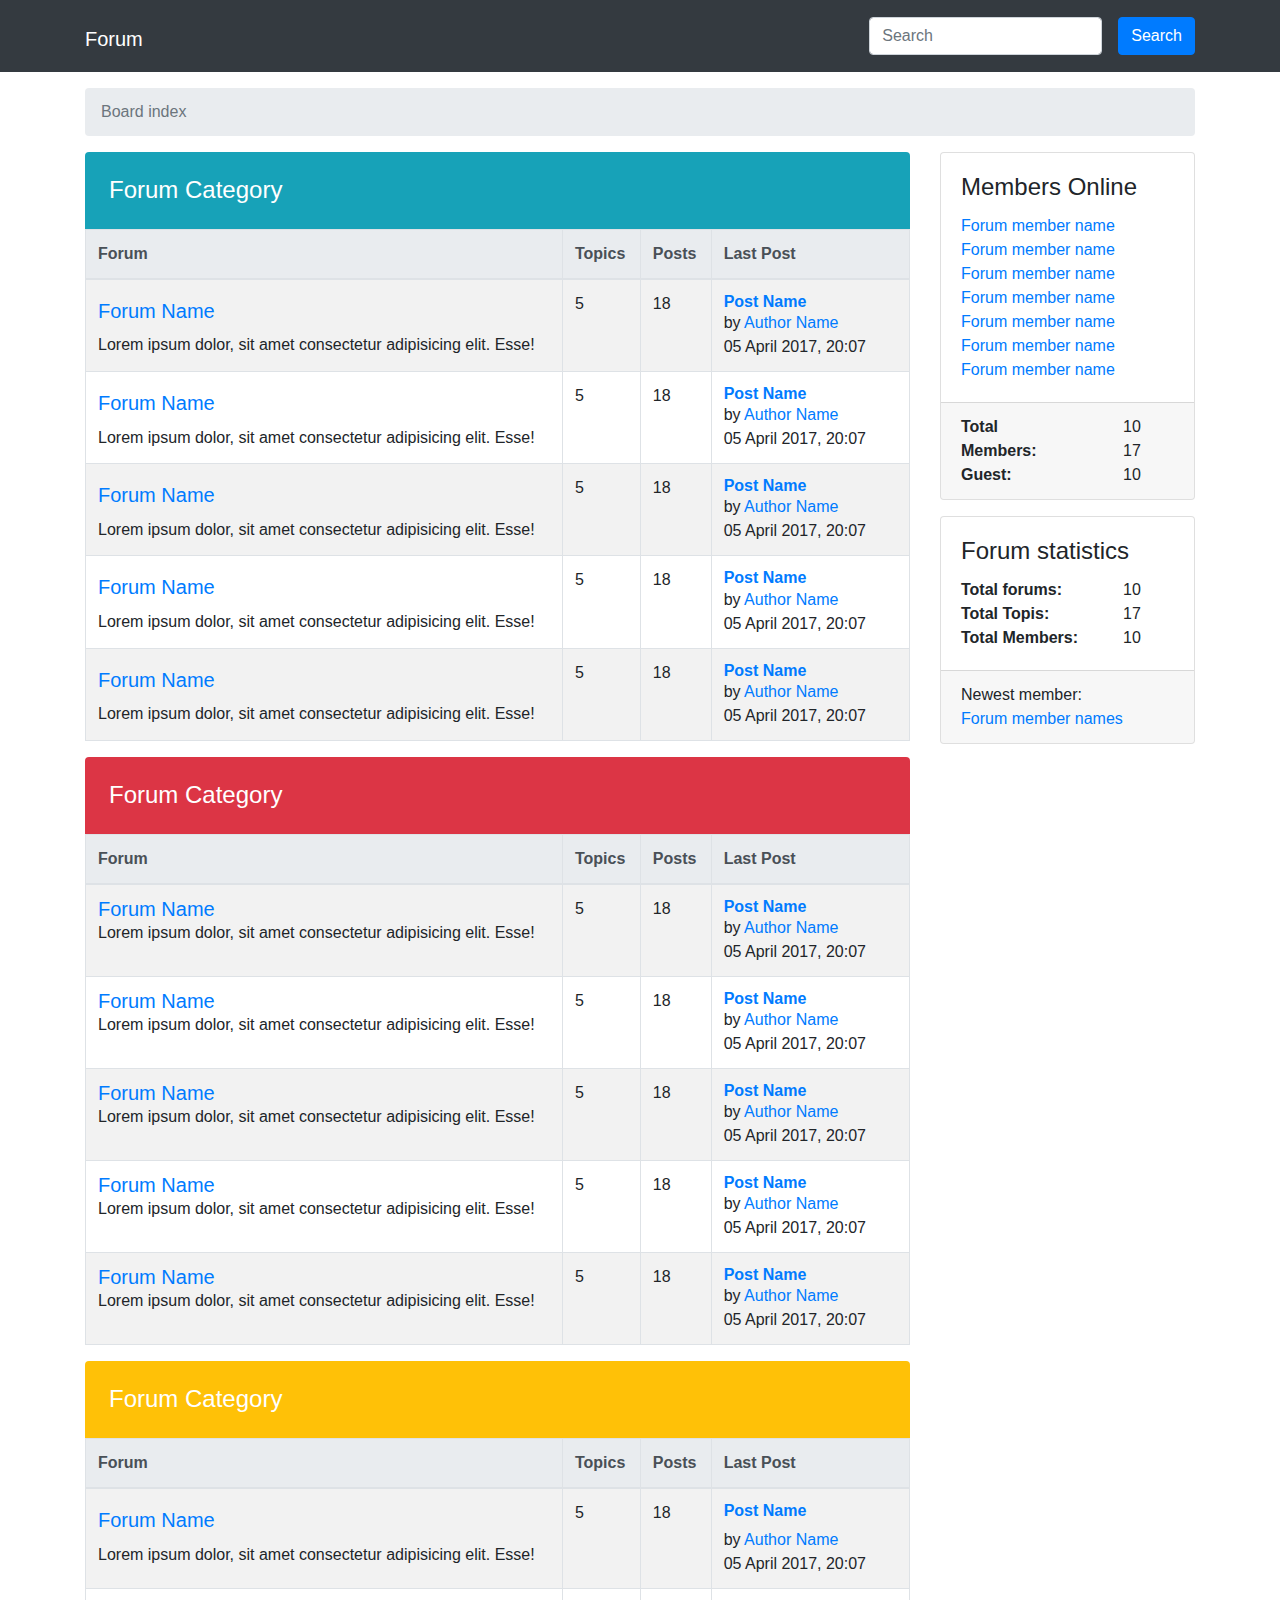
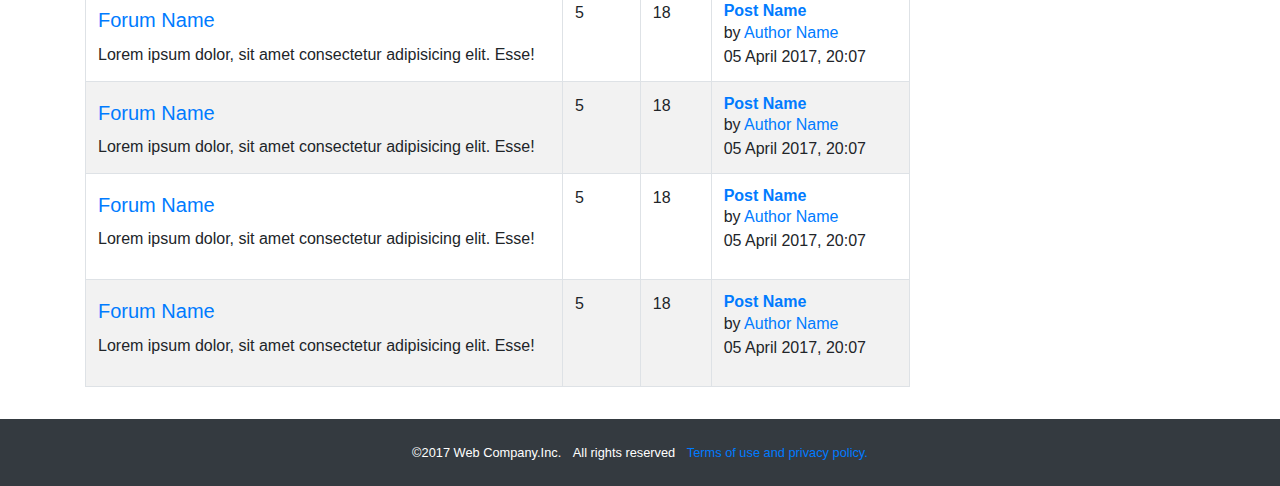
==== commit fc929e87: "Add  some changes for a better user view" ====
--- a/index.html
+++ b/index.html
@@ -24,375 +24,382 @@
             <span class="breadcrumb-item active">Board index</span>
         </nav>
         <div class="row">
-            <div class="col-12 col-xl-9">
+            <div class="col-12 col-xl-9 ">
                 <h2 class="h4 text-white bg-info mb-0 p-4 rounded-top">Forum Category</h2>
-                <table class="table table-striped table-bordered">
-                    <thead class="thead-light">
-                        <tr>
-                            <th scope="col" class="forum-col">Forum</th>
-                            <th scope="col">Topics</th>
-                            <th scope="col">Posts</th>
-                            <th scope="col" class="last-post-col">Last Post</th>
-                        </tr>
-                    </thead>
-                    <tbody>
-                        <tr>
-                            <td>
-                                <h3>
-                                    <a class="h5" href="#0">Forum Name</a>
-                                </h3>
-                                <p>Lorem ipsum dolor, sit amet consectetur adipisicing elit. Esse!</p>
-                            </td>
-                            <td>
-                                <div>5</div>
-                            </td>
-                            <td>
-                                <div>18</div>
-                            </td>
-                            <td>
-                                <h4 class="h6">
-                                    <a href="#0">Post Name</a>
-                                </h4>
-                                <div>by <a href="#0">Author Name</a></div>
-                                <div>05 April 2017, 20:07</div>
-                            </td>
-                        </tr>
-                        <tr>
-                            <td>
-                                <h3>
-                                    <a class="h5" href="#0">Forum Name</a>
-                                </h3>
-                                <p>Lorem ipsum dolor, sit amet consectetur adipisicing elit. Esse!</p>
-                            </td>
-                            <td>
-                                <div>5</div>
-                            </td>
-                            <td>
-                                <div>18</div>
-                            </td>
-                            <td>
-                                <h4 class="h6">
-                                    <a href="#0">Post Name</a>
-                                </h4>
-                                <div>by <a href="#0">Author Name</a></div>
-                                <div>05 April 2017, 20:07</div>
-                            </td>
-                        </tr>
-                        <tr>
-                            <td>
-                                <h3>
-                                    <a class="h5" href="#0">Forum Name</a>
-                                </h3>
-                                <p>Lorem ipsum dolor, sit amet consectetur adipisicing elit. Esse!</p>
-                            </td>
-                            <td>
-                                <div>5</div>
-                            </td>
-                            <td>
-                                <div>18</div>
-                            </td>
-                            <td>
-                                <h4 class="h6">
-                                    <a href="#0">Post Name</a>
-                                </h4>
-                                <div>by <a href="#0">Author Name</a></div>
-                                <div>05 April 2017, 20:07</div>
-                            </td>
-                        </tr>
-                        <tr>
-                            <td>
-                                <h3>
-                                    <a class="h5" href="#0">Forum Name</a>
-                                </h3>
-                                <p>Lorem ipsum dolor, sit amet consectetur adipisicing elit. Esse!</p>
-                            </td>
-                            <td>
-                                <div>5</div>
-                            </td>
-                            <td>
-                                <div>18</div>
-                            </td>
-                            <td>
-                                <h4 class="h6">
-                                    <a href="#0">Post Name</a>
-                                </h4>
-                                <div>by <a href="#0">Author Name</a></div>
-                                <div>05 April 2017, 20:07</div>
-                            </td>
-                        </tr>
-                        <tr>
-                            <td>
-                                <h3>
-                                    <a class="h5" href="#0">Forum Name</a>
-                                </h3>
-                                <p>Lorem ipsum dolor, sit amet consectetur adipisicing elit. Esse!</p>
-                            </td>
-                            <td>
-                                <div>5</div>
-                            </td>
-                            <td>
-                                <div>18</div>
-                            </td>
-                            <td>
-                                <h4 class="h6">
-                                    <a href="#0">Post Name</a>
-                                </h4>
-                                <div>by <a href="#0">Author Name</a></div>
-                                <div>05 April 2017, 20:07</div>
-                            </td>
-                        </tr>
-
-                    </tbody>
-                </table>
-                <h2 class="h4 text-white bg-info mb-0 p-4 rounded-top">Forum Category</h2>
-                <table class="table table-striped table-bordered ">
-                    <thead class="thead-light">
-                        <tr>
-                            <th scope="col" class="forum-col">Forum</th>
-                            <th scope="col">Topics</th>
-                            <th scope="col">Posts</th>
-                            <th scope="col" class="last-post-col">Last Post</th>
-                        </tr>
-                    </thead>
-                    <tbody>
-                        <tr>
-                            <td>
-                                <h3>
-                                    <a class="h5" href="#0">Forum Name</a>
-                                </h3>
-                                <p>Lorem ipsum dolor, sit amet consectetur adipisicing elit. Esse!</p>
-                            </td>
-                            <td>
-                                <div>5</div>
-                            </td>
-                            <td>
-                                <div>18</div>
-                            </td>
-                            <td>
-                                <h4 class="h6">
-                                    <a href="#0">Post Name</a>
-                                </h4>
-                                <div>by <a href="#0">Author Name</a></div>
-                                <div>05 April 2017, 20:07</div>
-                            </td>
-                        </tr>
-                        <tr>
-                            <td>
-                                <h3>
-                                    <a class="h5" href="#0">Forum Name</a>
-                                </h3>
-                                <p>Lorem ipsum dolor, sit amet consectetur adipisicing elit. Esse!</p>
-                            </td>
-                            <td>
-                                <div>5</div>
-                            </td>
-                            <td>
-                                <div>18</div>
-                            </td>
-                            <td>
-                                <h4 class="h6">
-                                    <a href="#0">Post Name</a>
-                                </h4>
-                                <div>by <a href="#0">Author Name</a></div>
-                                <div>05 April 2017, 20:07</div>
-                            </td>
-                        </tr>
-                        <tr>
-                            <td>
-                                <h3>
-                                    <a class="h5" href="#0">Forum Name</a>
-                                </h3>
-                                <p>Lorem ipsum dolor, sit amet consectetur adipisicing elit. Esse!</p>
-                            </td>
-                            <td>
-                                <div>5</div>
-                            </td>
-                            <td>
-                                <div>18</div>
-                            </td>
-                            <td>
-                                <h4 class="h6">
-                                    <a href="#0">Post Name</a>
-                                </h4>
-                                <div>by <a href="#0">Author Name</a></div>
-                                <div>05 April 2017, 20:07</div>
-                            </td>
-                        </tr>
-                        <tr>
-                            <td>
-                                <h3>
-                                    <a class="h5" href="#0">Forum Name</a>
-                                </h3>
-                                <p>Lorem ipsum dolor, sit amet consectetur adipisicing elit. Esse!</p>
-                            </td>
-                            <td>
-                                <div>5</div>
-                            </td>
-                            <td>
-                                <div>18</div>
-                            </td>
-                            <td>
-                                <h4 class="h6">
-                                    <a href="#0">Post Name</a>
-                                </h4>
-                                <div>by <a href="#0">Author Name</a></div>
-                                <div>05 April 2017, 20:07</div>
-                            </td>
-                        </tr>
-                        <tr>
-                            <td>
-                                <h3>
-                                    <a class="h5" href="#0">Forum Name</a>
-                                </h3>
-                                <p>Lorem ipsum dolor, sit amet consectetur adipisicing elit. Esse!</p>
-                            </td>
-                            <td>
-                                <div>5</div>
-                            </td>
-                            <td>
-                                <div>18</div>
-                            </td>
-                            <td>
-                                <h4 class="h6">
-                                    <a href="#0">Post Name</a>
-                                </h4>
-                                <div>by <a href="#0">Author Name</a></div>
-                                <div>05 April 2017, 20:07</div>
-                            </td>
-                        </tr>
-
-                    </tbody>
-                </table>
-
-                <h2 class="h4 text-white bg-info mb-0 p-4 rounded-top">Forum Category</h2>
-                <table class="table table-striped table-bordered ">
-                    <thead class="thead-light">
-                        <tr>
-                            <th scope="col" class="forum-col">Forum</th>
-                            <th scope="col">Topics</th>
-                            <th scope="col">Posts</th>
-                            <th scope="col" class="last-post-col">Last Post</th>
-                        </tr>
-                    </thead>
-                    <tbody>
-                        <tr>
-                            <td>
-                                <h3>
-                                    <a class="h5" href="#0">Forum Name</a>
-                                </h3>
-                                <p>Lorem ipsum dolor, sit amet consectetur adipisicing elit. Esse!</p>
-                            </td>
-                            <td>
-                                <div>5</div>
-                            </td>
-                            <td>
-                                <div>18</div>
-                            </td>
-                            <td>
-                                <h4 class="h6">
-                                    <a href="#0">Post Name</a>
-                                </h4>
-                                <div>by <a href="#0">Author Name</a></div>
-                                <div>05 April 2017, 20:07</div>
-                            </td>
-                        </tr>
-                        <tr>
-                            <td>
-                                <h3>
-                                    <a class="h5" href="#0">Forum Name</a>
-                                </h3>
-                                <p>Lorem ipsum dolor, sit amet consectetur adipisicing elit. Esse!</p>
-                            </td>
-                            <td>
-                                <div>5</div>
-                            </td>
-                            <td>
-                                <div>18</div>
-                            </td>
-                            <td>
-                                <h4 class="h6">
-                                    <a href="#0">Post Name</a>
-                                </h4>
-                                <div>by <a href="#0">Author Name</a></div>
-                                <div>05 April 2017, 20:07</div>
-                            </td>
-                        </tr>
-                        <tr>
-                            <td>
-                                <h3>
-                                    <a class="h5" href="#0">Forum Name</a>
-                                </h3>
-                                <p>Lorem ipsum dolor, sit amet consectetur adipisicing elit. Esse!</p>
-                            </td>
-                            <td>
-                                <div>5</div>
-                            </td>
-                            <td>
-                                <div>18</div>
-                            </td>
-                            <td>
-                                <h4 class="h6">
-                                    <a href="#0">Post Name</a>
-                                </h4>
-                                <div>by <a href="#0">Author Name</a></div>
-                                <div>05 April 2017, 20:07</div>
-                            </td>
-                        </tr>
-                        <tr>
-                            <td>
-                                <h3>
-                                    <a class="h5" href="#0">Forum Name</a>
-                                </h3>
-                                <p>Lorem ipsum dolor, sit amet consectetur adipisicing elit. Esse!</p>
-                            </td>
-                            <td>
-                                <div>5</div>
-                            </td>
-                            <td>
-                                <div>18</div>
-                            </td>
-                            <td>
-                                <h4 class="h6">
-                                    <a href="#0">Post Name</a>
-                                </h4>
-                                <div>by <a href="#0">Author Name</a></div>
-                                <div>05 April 2017, 20:07</div>
-                            </td>
-                        </tr>
-                        <tr>
-                            <td>
-                                <h3>
-                                    <a class="h5" href="#0">Forum Name</a>
-                                </h3>
-                                <p>Lorem ipsum dolor, sit amet consectetur adipisicing elit. Esse!</p>
-                            </td>
-                            <td>
-                                <div>5</div>
-                            </td>
-                            <td>
-                                <div>18</div>
-                            </td>
-                            <td>
-                                <h4 class="h6">
-                                    <a href="#0">Post Name</a>
-                                </h4>
-                                <div>by <a href="#0">Author Name</a></div>
-                                <div>05 April 2017, 20:07</div>
-                            </td>
-                        </tr>
-
-                    </tbody>
-                </table>
+                <div class="table-responsive">
+                    <table class="table table-striped table-bordered ">
+                        <thead class="thead-light">
+                            <tr>
+                                <th scope="col" class="forum-col">Forum</th>
+                                <th scope="col">Topics</th>
+                                <th scope="col">Posts</th>
+                                <th scope="col" class="last-post-col">Last Post</th>
+                            </tr>
+                        </thead>
+                        <tbody>
+                            <tr>
+                                <td>
+                                    <h3>
+                                        <a class="h5" href="#0">Forum Name</a>
+                                    </h3>
+                                    <p class="mb-0">Lorem ipsum dolor, sit amet consectetur adipisicing elit. Esse!</p>
+                                </td>
+                                <td>
+                                    <div>5</div>
+                                </td>
+                                <td>
+                                    <div>18</div>
+                                </td>
+                                <td>
+                                    <h4 class="h6 mb-0 font-weight-bold">
+                                        <a href="#0">Post Name</a>
+                                    </h4>
+                                    <div>by <a href="#0">Author Name</a></div>
+                                    <div>05 April 2017, 20:07</div>
+                                </td>
+                            </tr>
+                            <tr>
+                                <td>
+                                    <h3>
+                                        <a class="h5 mb-0" href="#0">Forum Name</a>
+                                    </h3>
+                                    <p class="mb-0">Lorem ipsum dolor, sit amet consectetur adipisicing elit. Esse!</p>
+                                </td>
+                                <td>
+                                    <div>5</div>
+                                </td>
+                                <td>
+                                    <div>18</div>
+                                </td>
+                                <td>
+                                    <h4 class="h6 mb-0 font-weight-bold">
+                                        <a href="#0">Post Name</a>
+                                    </h4>
+                                    <div>by <a href="#0">Author Name</a></div>
+                                    <div>05 April 2017, 20:07</div>
+                                </td>
+                            </tr>
+                            <tr>
+                                <td>
+                                    <h3>
+                                        <a class="h5 mb-0" href="#0">Forum Name</a>
+                                    </h3>
+                                    <p class="mb-0">Lorem ipsum dolor, sit amet consectetur adipisicing elit. Esse!</p>
+                                </td>
+                                <td>
+                                    <div>5</div>
+                                </td>
+                                <td>
+                                    <div>18</div>
+                                </td>
+                                <td>
+                                    <h4 class="h6 mb-0 font-weight-bold">
+                                        <a href="#0">Post Name</a>
+                                    </h4>
+                                    <div>by <a href="#0">Author Name</a></div>
+                                    <div>05 April 2017, 20:07</div>
+                                </td>
+                            </tr>
+                            <tr>
+                                <td>
+                                    <h3>
+                                        <a class="h5 mb-0" href="#0">Forum Name</a>
+                                    </h3>
+                                    <p class="mb-0">Lorem ipsum dolor, sit amet consectetur adipisicing elit. Esse!</p>
+                                </td>
+                                <td>
+                                    <div>5</div>
+                                </td>
+                                <td>
+                                    <div>18</div>
+                                </td>
+                                <td>
+                                    <h4 class="h6 mb-0 font-weight-bold">
+                                        <a href="#0">Post Name</a>
+                                    </h4>
+                                    <div>by <a href="#0">Author Name</a></div>
+                                    <div>05 April 2017, 20:07</div>
+                                </td>
+                            </tr>
+                            <tr>
+                                <td>
+                                    <h3>
+                                        <a class="h5" href="#0">Forum Name</a>
+                                    </h3>
+                                    <p class="mb-0">Lorem ipsum dolor, sit amet consectetur adipisicing elit. Esse!</p>
+                                </td>
+                                <td>
+                                    <div>5</div>
+                                </td>
+                                <td>
+                                    <div>18</div>
+                                </td>
+                                <td>
+                                    <h4 class="h6 mb-0 font-weight-bold">
+                                        <a href="#0">Post Name</a>
+                                    </h4>
+                                    <div>by <a href="#0">Author Name</a></div>
+                                    <div>05 April 2017, 20:07</div>
+                                </td>
+                            </tr>
+
+                        </tbody>
+                    </table>
+                </div>
+                <h2 class="h4 text-white bg-danger mb-0 p-4 rounded-top">Forum Category</h2>
+                <div class="table-responsive">
+                    <table class="table table-striped table-bordered">
+                        <thead class="thead-light">
+                            <tr>
+                                <th scope="col" class="forum-col">Forum</th>
+                                <th scope="col">Topics</th>
+                                <th scope="col">Posts</th>
+                                <th scope="col" class="last-post-col">Last Post</th>
+                            </tr>
+                        </thead>
+                        <tbody>
+                            <tr>
+                                <td>
+                                    <h3 class="h5 mb-0">
+                                        <a href="#0 " class="uppercase">Forum Name</a>
+                                    </h3>
+                                    <p>Lorem ipsum dolor, sit amet consectetur adipisicing elit. Esse!</p>
+                                </td>
+                                <td>
+                                    <div>5</div>
+                                </td>
+                                <td>
+                                    <div>18</div>
+                                </td>
+                                <td>
+                                    <h4 class="h6 mb-0 font-weight-bold">
+                                        <a href="#0">Post Name</a>
+                                    </h4>
+                                    <div>by <a href="#0">Author Name</a></div>
+                                    <div>05 April 2017, 20:07</div>
+                                </td>
+                            </tr>
+                            <tr>
+                                <td>
+                                    <h3 class="h5 mb-0">
+                                        <a href="#0" class="uppercase">Forum Name</a>
+                                    </h3>
+                                    <p class="mb-0">Lorem ipsum dolor, sit amet consectetur adipisicing elit. Esse!</p>
+                                </td>
+                                <td>
+                                    <div>5</div>
+                                </td>
+                                <td>
+                                    <div>18</div>
+                                </td>
+                                <td>
+                                    <h4 class="h6 mb-0 font-weight-bold">
+                                        <a href="#0">Post Name</a>
+                                    </h4>
+                                    <div>by <a href="#0">Author Name</a></div>
+                                    <div>05 April 2017, 20:07</div>
+                                </td>
+                            </tr>
+                            <tr>
+                                <td>
+                                    <h3 class="h5 mb-0">
+                                        <a href="#0" class="uppercase">Forum Name</a>
+                                    </h3>
+                                    <p class="mb-0">Lorem ipsum dolor, sit amet consectetur adipisicing elit. Esse!</p>
+                                </td>
+                                <td>
+                                    <div>5</div>
+                                </td>
+                                <td>
+                                    <div>18</div>
+                                </td>
+                                <td>
+                                    <h4 class="h6 mb-0 font-weight-bold">
+                                        <a href="#0">Post Name</a>
+                                    </h4>
+                                    <div>by <a href="#0">Author Name</a></div>
+                                    <div>05 April 2017, 20:07</div>
+                                </td>
+                            </tr>
+                            <tr>
+                                <td>
+                                    <h3 class="h5 mb-0">
+                                        <a href="#0" class="uppercase">Forum Name</a>
+                                    </h3>
+                                    <p class="mb-0">Lorem ipsum dolor, sit amet consectetur adipisicing elit. Esse!</p>
+                                </td>
+                                <td>
+                                    <div>5</div>
+                                </td>
+                                <td>
+                                    <div>18</div>
+                                </td>
+                                <td>
+                                    <h4 class="h6 mb-0 font-weight-bold">
+                                        <a href="#0">Post Name</a>
+                                    </h4>
+                                    <div>by <a href="#0">Author Name</a></div>
+                                    <div>05 April 2017, 20:07</div>
+                                </td>
+                            </tr>
+                            <tr>
+                                <td>
+                                    <h3 class="h5 mb-0">
+                                        <a href="#0" class="uppercase">Forum Name</a>
+                                    </h3>
+                                    <p class="mb-0">Lorem ipsum dolor, sit amet consectetur adipisicing elit. Esse!</p>
+                                </td>
+                                <td>
+                                    <div>5</div>
+                                </td>
+                                <td>
+                                    <div>18</div>
+                                </td>
+                                <td>
+                                    <h4 class="h6 mb-0 font-weight-bold">
+                                        <a href="#0">Post Name</a>
+                                    </h4>
+                                    <div>by <a href="#0">Author Name</a></div>
+                                    <div>05 April 2017, 20:07</div>
+                                </td>
+                            </tr>
+
+                        </tbody>
+                    </table>
+                </div>
+
+                <h2 class="h4 text-white bg-warning mb-0 p-4 rounded-top">Forum Category</h2>
+                <div class="table-responsive">
+                    <table class="table table-striped table-bordered">
+                        <thead class="thead-light">
+                            <tr>
+                                <th scope="col" class="forum-col">Forum</th>
+                                <th scope="col">Topics</th>
+                                <th scope="col">Posts</th>
+                                <th scope="col" class="last-post-col">Last Post</th>
+                            </tr>
+                        </thead>
+                        <tbody>
+                            <tr>
+                                <td>
+                                    <h3>
+                                        <a class="h5" href="#0">Forum Name</a>
+                                    </h3>
+                                    <p class="mb-0">Lorem ipsum dolor, sit amet consectetur adipisicing elit. Esse!</p>
+                                </td>
+                                <td>
+                                    <div>5</div>
+                                </td>
+                                <td>
+                                    <div>18</div>
+                                </td>
+                                <td>
+                                    <h4 class="h6 mb- font-weight-bold">
+                                        <a href="#0">Post Name</a>
+                                    </h4>
+                                    <div>by <a href="#0">Author Name</a></div>
+                                    <div>05 April 2017, 20:07</div>
+                                </td>
+                            </tr>
+                            <tr>
+                                <td>
+                                    <h3>
+                                        <a class="h5" href="#0">Forum Name</a>
+                                    </h3>
+                                    <p class="mb-0">Lorem ipsum dolor, sit amet consectetur adipisicing elit. Esse!</p>
+                                </td>
+                                <td>
+                                    <div>5</div>
+                                </td>
+                                <td>
+                                    <div>18</div>
+                                </td>
+                                <td>
+                                    <h4 class="h6 mb-0 font-weight-bold">
+                                        <a href="#0">Post Name</a>
+                                    </h4>
+                                    <div>by <a href="#0">Author Name</a></div>
+                                    <div>05 April 2017, 20:07</div>
+                                </td>
+                            </tr>
+                            <tr>
+                                <td>
+                                    <h3>
+                                        <a class="h5" href="#0">Forum Name</a>
+                                    </h3>
+                                    <p class="mb-0">Lorem ipsum dolor, sit amet consectetur adipisicing elit. Esse!</p>
+                                </td>
+                                <td>
+                                    <div>5</div>
+                                </td>
+                                <td>
+                                    <div>18</div>
+                                </td>
+                                <td>
+                                    <h4 class="h6 mb-0 font-weight-bold">
+                                        <a href="#0">Post Name</a>
+                                    </h4>
+                                    <div>by <a href="#0">Author Name</a></div>
+                                    <div>05 April 2017, 20:07</div>
+                                </td>
+                            </tr>
+                            <tr>
+                                <td>
+                                    <h3>
+                                        <a class="h5" href="#0">Forum Name</a>
+                                    </h3>
+                                    <p>Lorem ipsum dolor, sit amet consectetur adipisicing elit. Esse!</p>
+                                </td>
+                                <td>
+                                    <div>5</div>
+                                </td>
+                                <td>
+                                    <div>18</div>
+                                </td>
+                                <td>
+                                    <h4 class="h6 mb-0 font-weight-bold">
+                                        <a href="#0">Post Name</a>
+                                    </h4>
+                                    <div>by <a href="#0">Author Name</a></div>
+                                    <div>05 April 2017, 20:07</div>
+                                </td>
+                            </tr>
+                            <tr>
+                                <td>
+                                    <h3>
+                                        <a class="h5" href="#0">Forum Name</a>
+                                    </h3>
+                                    <p>Lorem ipsum dolor, sit amet consectetur adipisicing elit. Esse!</p>
+                                </td>
+                                <td>
+                                    <div>5</div>
+                                </td>
+                                <td>
+                                    <div>18</div>
+                                </td>
+                                <td>
+                                    <h4 class="h6 mb-0 font-weight-bold">
+                                        <a href="#0">Post Name</a>
+                                    </h4>
+                                    <div>by <a href="#0">Author Name</a></div>
+                                    <div>05 April 2017, 20:07</div>
+                                </td>
+                            </tr>
+
+                        </tbody>
+                    </table>
+                </div>
+
             </div>
 
             <div class="col-12 col-xl-3">
                 <aside>
                     <div class="row">
                         <div class="col-12 col-sm-6 col-xl-12">
-                            <div class="card mt-2">
+                            <div class="card  mb-3 mb-sm-0 mb-xl-3">
                                 <div class="card-body">
                                     <h2 class=" h4 card-title">Members Online</h2>
-                                    <ul class="list-group list-group-flush">
+                                    <ul class="list-unstyled mb-0">
                                         <li><a href="#0">Forum member name</a></li>
                                         <li><a href="#0">Forum member name</a></li>
                                         <li><a href="#0">Forum member name</a></li>
@@ -403,40 +410,40 @@
                                     </ul>
                                 </div>
                                 <div class="card-footer">
-                                    <dl class="row">
-                                        <dt class="col-8">Total</dt>
-                                        <dd class="col-4">10</dd>
-                                    </dl>
-                                    <dl class="row">
-                                        <dt class="col-8">Members:</dt>
-                                        <dd class="col-4">17</dd>
-                                    </dl>
-                                    <dl class="row">
-                                        <dt class="col-8">Guest:  </dt>
-                                        <dd class="col-4">10</dd>
+                                    <dl class="row mb-0">
+                                        <dt class="col-8 mb-0">Total</dt>
+                                        <dd class="col-4 mb-0">10</dd>
+                                    </dl>
+                                    <dl class="row mb-0">
+                                        <dt class="col-8 mb-0">Members:</dt>
+                                        <dd class="col-4 mb-0">17</dd>
+                                    </dl>
+                                    <dl class="row mb-0">
+                                        <dt class="col-8 mb-0">Guest:  </dt>
+                                        <dd class="col-4 mb-0">10</dd>
                                     </dl>
                                 </div>
                             </div>
                         </div>
                         <div class="col-12 col-sm-6 col-xl-12">
-                            <div class="card mt-2">
+                            <div class="card">
                                 <div class="card-body">
-                                    <h2 class=" h4 card-title">Forum statistics</h2>
-                                    <dl class="row">
+                                    <h2 class=" h4 card-title ">Forum statistics</h2>
+                                    <dl class="row mb-0">
                                         <dt class="col-8">Total forums:</dt>
-                                        <dd class="col-4">10</dd>
-                                    </dl>
-                                    <dl class="row">
-                                        <dt class="col-8">Total Topis:</dt>
-                                        <dd class="col-4">17</dd>
-                                    </dl>
-                                    <dl class="row">
-                                        <dt class="col-8">Total Members:</dt>
-                                        <dd class="col-4 ">10</dd>
+                                        <dd class="col-4 mb-0">10</dd>
+                                    </dl>
+                                    <dl class="row mb-0">
+                                        <dt class="col-8 ">Total Topis:</dt>
+                                        <dd class="col-4 mb-0">17</dd>
+                                    </dl>
+                                    <dl class="row mb-0">
+                                        <dt class="col-8 ">Total Members:</dt>
+                                        <dd class="col-4 mb-0">10</dd>
                                     </dl>
                                 </div>
                                 <div class="card-footer">
-                                    <div>Newest member:</div>
+                                    <div class="mb-0">Newest member:</div>
                                     <div><a href="#0">Forum member names</a></div>
                                 </div>
                             </div>
@@ -446,9 +453,9 @@
             </div>
         </div>
     </div>
-    <footer class="small">
-        <div class="container">
-            <ul class="list-inline">
+    <footer class="small bg-dark text-white">
+        <div class="container py-4">
+            <ul class="list-inline mb-0 text-center">
                 <li class="list-inline-item">&copy;2017 Web Company.Inc.</li>
                 <li class="list-inline-item">All rights reserved</li>
                 <li class="list-inline-item"><a href="#0">Terms of use and privacy policy.</a></li>
@@ -456,7 +463,6 @@
         </div>
     </footer>
 
-
     <script src="https://code.jquery.com/jquery-3.3.1.slim.min.js" integrity="sha384-q8i/X+965DzO0rT7abK41JStQIAqVgRVzpbzo5smXKp4YfRvH+8abtTE1Pi6jizo" crossorigin="anonymous"></script>
     <script src="https://cdnjs.cloudflare.com/ajax/libs/popper.js/1.14.7/umd/popper.min.js" integrity="sha384-UO2eT0CpHqdSJQ6hJty5KVphtPhzWj9WO1clHTMGa3JDZwrnQq4sF86dIHNDz0W1" crossorigin="anonymous"></script>
     <script src="https://stackpath.bootstrapcdn.com/bootstrap/4.3.1/js/bootstrap.min.js" integrity="sha384-JjSmVgyd0p3pXB1rRibZUAYoIIy6OrQ6VrjIEaFf/nJGzIxFDsf4x0xIM+B07jRM" crossorigin="anonymous"></script>
--- a/style.css
+++ b/style.css
@@ -1,7 +1,7 @@
-.forum-col {
-    min-width: 16em;
-}
-
-.last-post-col {
-    min-width: 12em;
-}+ .forum-col {
+     min-width: 16em;
+ }
+ 
+ .last-post-col {
+     min-width: 12em;
+ }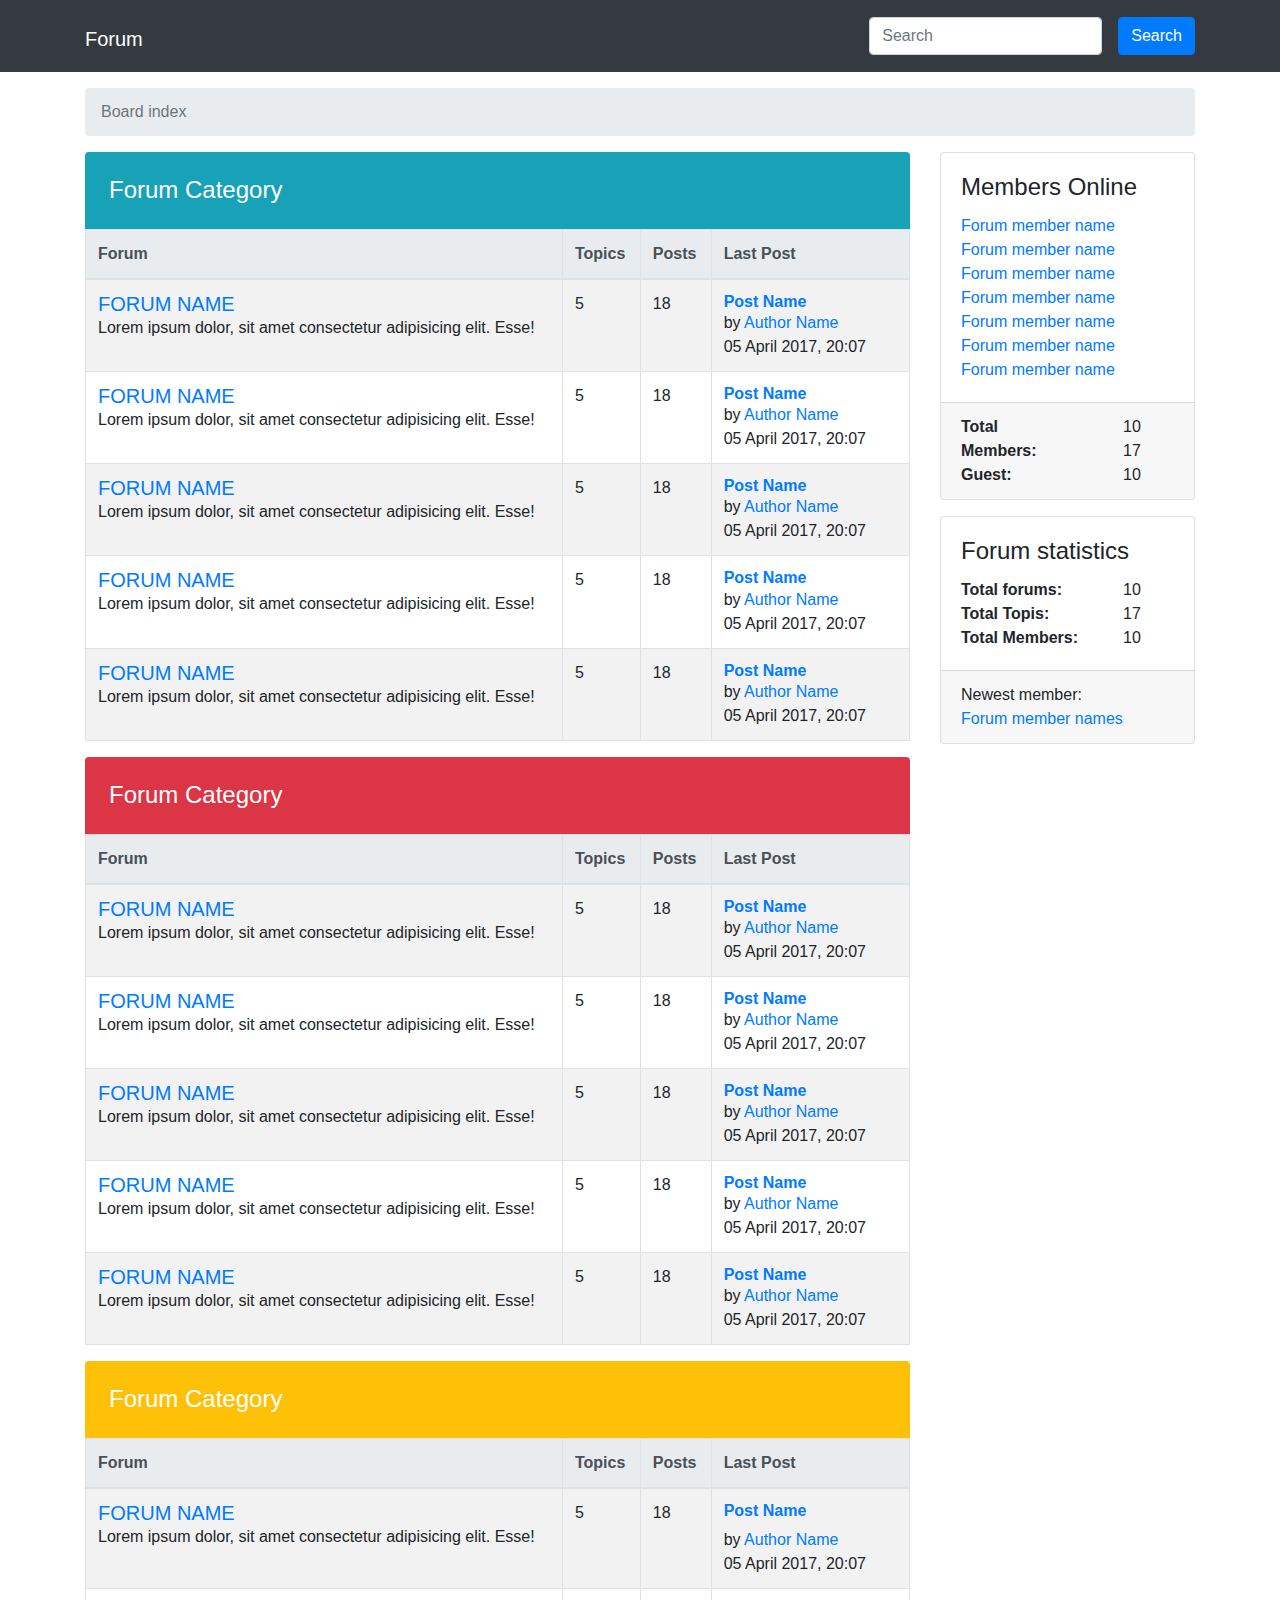
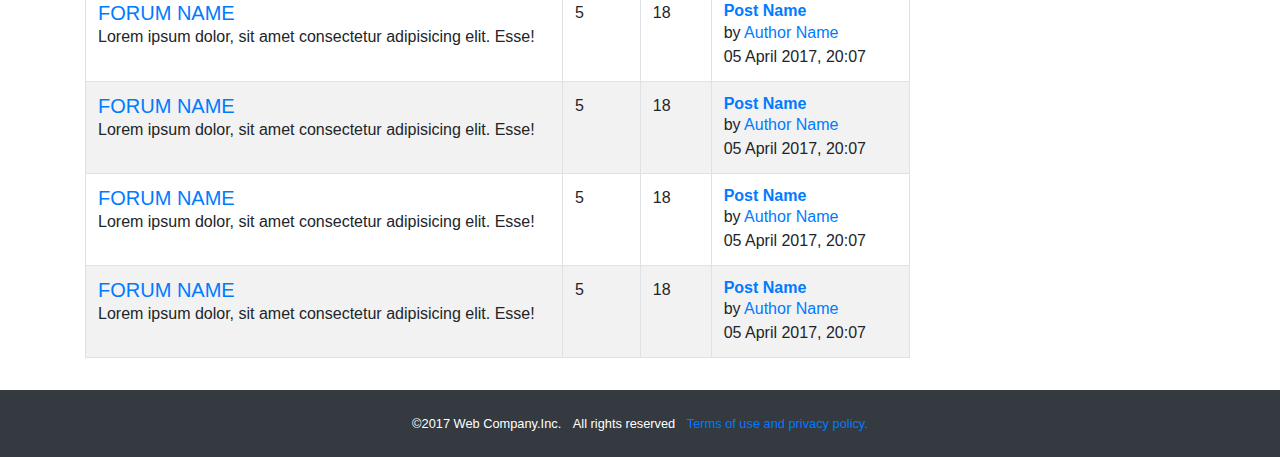
==== commit 6b94d4c2: "A new html file was created to display a new page" ====
--- a/index.html
+++ b/index.html
@@ -24,7 +24,7 @@
             <span class="breadcrumb-item active">Board index</span>
         </nav>
         <div class="row">
-            <div class="col-12 col-xl-9 ">
+            <div class="col-12 col-xl-9">
                 <h2 class="h4 text-white bg-info mb-0 p-4 rounded-top">Forum Category</h2>
                 <div class="table-responsive">
                     <table class="table table-striped table-bordered ">
@@ -39,92 +39,92 @@
                         <tbody>
                             <tr>
                                 <td>
-                                    <h3>
-                                        <a class="h5" href="#0">Forum Name</a>
-                                    </h3>
-                                    <p class="mb-0">Lorem ipsum dolor, sit amet consectetur adipisicing elit. Esse!</p>
-                                </td>
-                                <td>
-                                    <div>5</div>
-                                </td>
-                                <td>
-                                    <div>18</div>
-                                </td>
-                                <td>
-                                    <h4 class="h6 mb-0 font-weight-bold">
-                                        <a href="#0">Post Name</a>
-                                    </h4>
-                                    <div>by <a href="#0">Author Name</a></div>
-                                    <div>05 April 2017, 20:07</div>
-                                </td>
-                            </tr>
-                            <tr>
-                                <td>
-                                    <h3>
-                                        <a class="h5 mb-0" href="#0">Forum Name</a>
-                                    </h3>
-                                    <p class="mb-0">Lorem ipsum dolor, sit amet consectetur adipisicing elit. Esse!</p>
-                                </td>
-                                <td>
-                                    <div>5</div>
-                                </td>
-                                <td>
-                                    <div>18</div>
-                                </td>
-                                <td>
-                                    <h4 class="h6 mb-0 font-weight-bold">
-                                        <a href="#0">Post Name</a>
-                                    </h4>
-                                    <div>by <a href="#0">Author Name</a></div>
-                                    <div>05 April 2017, 20:07</div>
-                                </td>
-                            </tr>
-                            <tr>
-                                <td>
-                                    <h3>
-                                        <a class="h5 mb-0" href="#0">Forum Name</a>
-                                    </h3>
-                                    <p class="mb-0">Lorem ipsum dolor, sit amet consectetur adipisicing elit. Esse!</p>
-                                </td>
-                                <td>
-                                    <div>5</div>
-                                </td>
-                                <td>
-                                    <div>18</div>
-                                </td>
-                                <td>
-                                    <h4 class="h6 mb-0 font-weight-bold">
-                                        <a href="#0">Post Name</a>
-                                    </h4>
-                                    <div>by <a href="#0">Author Name</a></div>
-                                    <div>05 April 2017, 20:07</div>
-                                </td>
-                            </tr>
-                            <tr>
-                                <td>
-                                    <h3>
-                                        <a class="h5 mb-0" href="#0">Forum Name</a>
-                                    </h3>
-                                    <p class="mb-0">Lorem ipsum dolor, sit amet consectetur adipisicing elit. Esse!</p>
-                                </td>
-                                <td>
-                                    <div>5</div>
-                                </td>
-                                <td>
-                                    <div>18</div>
-                                </td>
-                                <td>
-                                    <h4 class="h6 mb-0 font-weight-bold">
-                                        <a href="#0">Post Name</a>
-                                    </h4>
-                                    <div>by <a href="#0">Author Name</a></div>
-                                    <div>05 April 2017, 20:07</div>
-                                </td>
-                            </tr>
-                            <tr>
-                                <td>
-                                    <h3>
-                                        <a class="h5" href="#0">Forum Name</a>
+                                    <h3 class="h5 mb-0">
+                                        <a class="text-uppercase" href="#0">Forum Name</a>
+                                    </h3>
+                                    <p class="mb-0">Lorem ipsum dolor, sit amet consectetur adipisicing elit. Esse!</p>
+                                </td>
+                                <td>
+                                    <div>5</div>
+                                </td>
+                                <td>
+                                    <div>18</div>
+                                </td>
+                                <td>
+                                    <h4 class="h6 mb-0 font-weight-bold">
+                                        <a href="#0">Post Name</a>
+                                    </h4>
+                                    <div>by <a href="#0">Author Name</a></div>
+                                    <div>05 April 2017, 20:07</div>
+                                </td>
+                            </tr>
+                            <tr>
+                                <td>
+                                    <h3 class="h5 mb-0">
+                                        <a class="text-uppercase" href="#0">Forum Name</a>
+                                    </h3>
+                                    <p class="mb-0">Lorem ipsum dolor, sit amet consectetur adipisicing elit. Esse!</p>
+                                </td>
+                                <td>
+                                    <div>5</div>
+                                </td>
+                                <td>
+                                    <div>18</div>
+                                </td>
+                                <td>
+                                    <h4 class="h6 mb-0 font-weight-bold">
+                                        <a href="#0">Post Name</a>
+                                    </h4>
+                                    <div>by <a href="#0">Author Name</a></div>
+                                    <div>05 April 2017, 20:07</div>
+                                </td>
+                            </tr>
+                            <tr>
+                                <td>
+                                    <h3 class="h5 mb-0">
+                                        <a class="text-uppercase" href="#0">Forum Name</a>
+                                    </h3>
+                                    <p class="mb-0">Lorem ipsum dolor, sit amet consectetur adipisicing elit. Esse!</p>
+                                </td>
+                                <td>
+                                    <div>5</div>
+                                </td>
+                                <td>
+                                    <div>18</div>
+                                </td>
+                                <td>
+                                    <h4 class="h6 mb-0 font-weight-bold">
+                                        <a href="#0">Post Name</a>
+                                    </h4>
+                                    <div>by <a href="#0">Author Name</a></div>
+                                    <div>05 April 2017, 20:07</div>
+                                </td>
+                            </tr>
+                            <tr>
+                                <td>
+                                    <h3 class="h5 mb-0">
+                                        <a class="text-uppercase" href="#0">Forum Name</a>
+                                    </h3>
+                                    <p class="mb-0">Lorem ipsum dolor, sit amet consectetur adipisicing elit. Esse!</p>
+                                </td>
+                                <td>
+                                    <div>5</div>
+                                </td>
+                                <td>
+                                    <div>18</div>
+                                </td>
+                                <td>
+                                    <h4 class="h6 mb-0 font-weight-bold">
+                                        <a href="#0">Post Name</a>
+                                    </h4>
+                                    <div>by <a href="#0">Author Name</a></div>
+                                    <div>05 April 2017, 20:07</div>
+                                </td>
+                            </tr>
+                            <tr>
+                                <td>
+                                    <h3 class="h5 mb-0">
+                                        <a class="text-uppercase" href="#0">Forum Name</a>
                                     </h3>
                                     <p class="mb-0">Lorem ipsum dolor, sit amet consectetur adipisicing elit. Esse!</p>
                                 </td>
@@ -161,7 +161,7 @@
                             <tr>
                                 <td>
                                     <h3 class="h5 mb-0">
-                                        <a href="#0 " class="uppercase">Forum Name</a>
+                                        <a href="#0 " class="text-uppercase">Forum Name</a>
                                     </h3>
                                     <p>Lorem ipsum dolor, sit amet consectetur adipisicing elit. Esse!</p>
                                 </td>
@@ -182,70 +182,70 @@
                             <tr>
                                 <td>
                                     <h3 class="h5 mb-0">
-                                        <a href="#0" class="uppercase">Forum Name</a>
-                                    </h3>
-                                    <p class="mb-0">Lorem ipsum dolor, sit amet consectetur adipisicing elit. Esse!</p>
-                                </td>
-                                <td>
-                                    <div>5</div>
-                                </td>
-                                <td>
-                                    <div>18</div>
-                                </td>
-                                <td>
-                                    <h4 class="h6 mb-0 font-weight-bold">
-                                        <a href="#0">Post Name</a>
-                                    </h4>
-                                    <div>by <a href="#0">Author Name</a></div>
-                                    <div>05 April 2017, 20:07</div>
-                                </td>
-                            </tr>
-                            <tr>
-                                <td>
-                                    <h3 class="h5 mb-0">
-                                        <a href="#0" class="uppercase">Forum Name</a>
-                                    </h3>
-                                    <p class="mb-0">Lorem ipsum dolor, sit amet consectetur adipisicing elit. Esse!</p>
-                                </td>
-                                <td>
-                                    <div>5</div>
-                                </td>
-                                <td>
-                                    <div>18</div>
-                                </td>
-                                <td>
-                                    <h4 class="h6 mb-0 font-weight-bold">
-                                        <a href="#0">Post Name</a>
-                                    </h4>
-                                    <div>by <a href="#0">Author Name</a></div>
-                                    <div>05 April 2017, 20:07</div>
-                                </td>
-                            </tr>
-                            <tr>
-                                <td>
-                                    <h3 class="h5 mb-0">
-                                        <a href="#0" class="uppercase">Forum Name</a>
-                                    </h3>
-                                    <p class="mb-0">Lorem ipsum dolor, sit amet consectetur adipisicing elit. Esse!</p>
-                                </td>
-                                <td>
-                                    <div>5</div>
-                                </td>
-                                <td>
-                                    <div>18</div>
-                                </td>
-                                <td>
-                                    <h4 class="h6 mb-0 font-weight-bold">
-                                        <a href="#0">Post Name</a>
-                                    </h4>
-                                    <div>by <a href="#0">Author Name</a></div>
-                                    <div>05 April 2017, 20:07</div>
-                                </td>
-                            </tr>
-                            <tr>
-                                <td>
-                                    <h3 class="h5 mb-0">
-                                        <a href="#0" class="uppercase">Forum Name</a>
+                                        <a href="#0" class="text-uppercase">Forum Name</a>
+                                    </h3>
+                                    <p class="mb-0">Lorem ipsum dolor, sit amet consectetur adipisicing elit. Esse!</p>
+                                </td>
+                                <td>
+                                    <div>5</div>
+                                </td>
+                                <td>
+                                    <div>18</div>
+                                </td>
+                                <td>
+                                    <h4 class="h6 mb-0 font-weight-bold">
+                                        <a href="#0">Post Name</a>
+                                    </h4>
+                                    <div>by <a href="#0">Author Name</a></div>
+                                    <div>05 April 2017, 20:07</div>
+                                </td>
+                            </tr>
+                            <tr>
+                                <td>
+                                    <h3 class="h5 mb-0">
+                                        <a href="#0" class="text-uppercase">Forum Name</a>
+                                    </h3>
+                                    <p class="mb-0">Lorem ipsum dolor, sit amet consectetur adipisicing elit. Esse!</p>
+                                </td>
+                                <td>
+                                    <div>5</div>
+                                </td>
+                                <td>
+                                    <div>18</div>
+                                </td>
+                                <td>
+                                    <h4 class="h6 mb-0 font-weight-bold">
+                                        <a href="#0">Post Name</a>
+                                    </h4>
+                                    <div>by <a href="#0">Author Name</a></div>
+                                    <div>05 April 2017, 20:07</div>
+                                </td>
+                            </tr>
+                            <tr>
+                                <td>
+                                    <h3 class="h5 mb-0">
+                                        <a href="#0" class="text-uppercase">Forum Name</a>
+                                    </h3>
+                                    <p class="mb-0">Lorem ipsum dolor, sit amet consectetur adipisicing elit. Esse!</p>
+                                </td>
+                                <td>
+                                    <div>5</div>
+                                </td>
+                                <td>
+                                    <div>18</div>
+                                </td>
+                                <td>
+                                    <h4 class="h6 mb-0 font-weight-bold">
+                                        <a href="#0">Post Name</a>
+                                    </h4>
+                                    <div>by <a href="#0">Author Name</a></div>
+                                    <div>05 April 2017, 20:07</div>
+                                </td>
+                            </tr>
+                            <tr>
+                                <td>
+                                    <h3 class="h5 mb-0">
+                                        <a href="#0" class="text-uppercase">Forum Name</a>
                                     </h3>
                                     <p class="mb-0">Lorem ipsum dolor, sit amet consectetur adipisicing elit. Esse!</p>
                                 </td>
@@ -282,8 +282,8 @@
                         <tbody>
                             <tr>
                                 <td>
-                                    <h3>
-                                        <a class="h5" href="#0">Forum Name</a>
+                                    <h3 class="h5 mb-0">
+                                        <a class="text-uppercase" href="#0">Forum Name</a>
                                     </h3>
                                     <p class="mb-0">Lorem ipsum dolor, sit amet consectetur adipisicing elit. Esse!</p>
                                 </td>
@@ -303,50 +303,50 @@
                             </tr>
                             <tr>
                                 <td>
-                                    <h3>
-                                        <a class="h5" href="#0">Forum Name</a>
-                                    </h3>
-                                    <p class="mb-0">Lorem ipsum dolor, sit amet consectetur adipisicing elit. Esse!</p>
-                                </td>
-                                <td>
-                                    <div>5</div>
-                                </td>
-                                <td>
-                                    <div>18</div>
-                                </td>
-                                <td>
-                                    <h4 class="h6 mb-0 font-weight-bold">
-                                        <a href="#0">Post Name</a>
-                                    </h4>
-                                    <div>by <a href="#0">Author Name</a></div>
-                                    <div>05 April 2017, 20:07</div>
-                                </td>
-                            </tr>
-                            <tr>
-                                <td>
-                                    <h3>
-                                        <a class="h5" href="#0">Forum Name</a>
-                                    </h3>
-                                    <p class="mb-0">Lorem ipsum dolor, sit amet consectetur adipisicing elit. Esse!</p>
-                                </td>
-                                <td>
-                                    <div>5</div>
-                                </td>
-                                <td>
-                                    <div>18</div>
-                                </td>
-                                <td>
-                                    <h4 class="h6 mb-0 font-weight-bold">
-                                        <a href="#0">Post Name</a>
-                                    </h4>
-                                    <div>by <a href="#0">Author Name</a></div>
-                                    <div>05 April 2017, 20:07</div>
-                                </td>
-                            </tr>
-                            <tr>
-                                <td>
-                                    <h3>
-                                        <a class="h5" href="#0">Forum Name</a>
+                                    <h3 class="h5 mb-0">
+                                        <a class="text-uppercase" href="#0">Forum Name</a>
+                                    </h3>
+                                    <p class="mb-0">Lorem ipsum dolor, sit amet consectetur adipisicing elit. Esse!</p>
+                                </td>
+                                <td>
+                                    <div>5</div>
+                                </td>
+                                <td>
+                                    <div>18</div>
+                                </td>
+                                <td>
+                                    <h4 class="h6 mb-0 font-weight-bold">
+                                        <a href="#0">Post Name</a>
+                                    </h4>
+                                    <div>by <a href="#0">Author Name</a></div>
+                                    <div>05 April 2017, 20:07</div>
+                                </td>
+                            </tr>
+                            <tr>
+                                <td>
+                                    <h3 class="h5 mb-0">
+                                        <a class="text-uppercase" href="#0">Forum Name</a>
+                                    </h3>
+                                    <p class="mb-0">Lorem ipsum dolor, sit amet consectetur adipisicing elit. Esse!</p>
+                                </td>
+                                <td>
+                                    <div>5</div>
+                                </td>
+                                <td>
+                                    <div>18</div>
+                                </td>
+                                <td>
+                                    <h4 class="h6 mb-0 font-weight-bold">
+                                        <a href="#0">Post Name</a>
+                                    </h4>
+                                    <div>by <a href="#0">Author Name</a></div>
+                                    <div>05 April 2017, 20:07</div>
+                                </td>
+                            </tr>
+                            <tr>
+                                <td>
+                                    <h3 class="h5 mb-0">
+                                        <a class="text-uppercase" href="#0">Forum Name</a>
                                     </h3>
                                     <p>Lorem ipsum dolor, sit amet consectetur adipisicing elit. Esse!</p>
                                 </td>
@@ -366,8 +366,8 @@
                             </tr>
                             <tr>
                                 <td>
-                                    <h3>
-                                        <a class="h5" href="#0">Forum Name</a>
+                                    <h3 class="h5 mb-0">
+                                        <a class="text-uppercase" href="#0">Forum Name</a>
                                     </h3>
                                     <p>Lorem ipsum dolor, sit amet consectetur adipisicing elit. Esse!</p>
                                 </td>
--- a/style.css
+++ b/style.css
@@ -4,4 +4,12 @@
  
  .last-post-col {
      min-width: 12em;
+ }
+ 
+ .topic-col {
+     min-width: 16em;
+ }
+ 
+ .created-col {
+     min-width: 12em;
  }